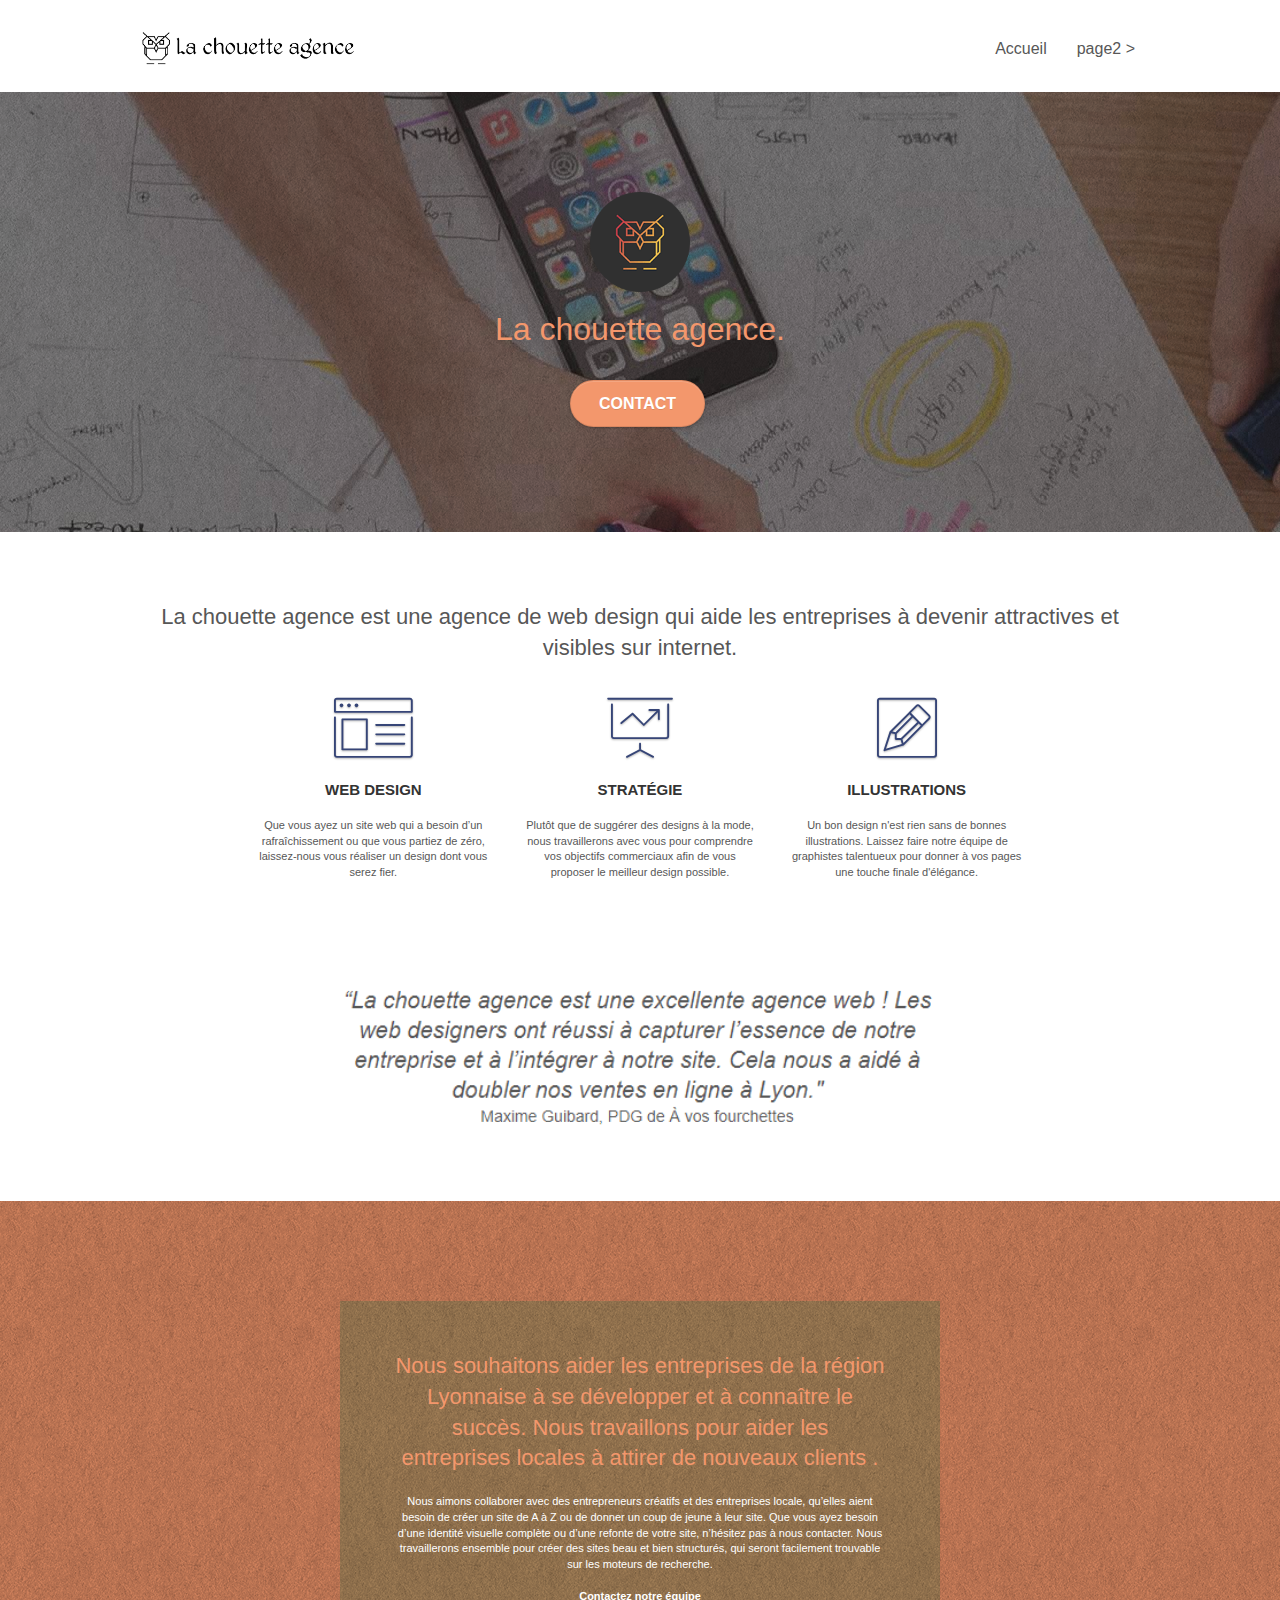
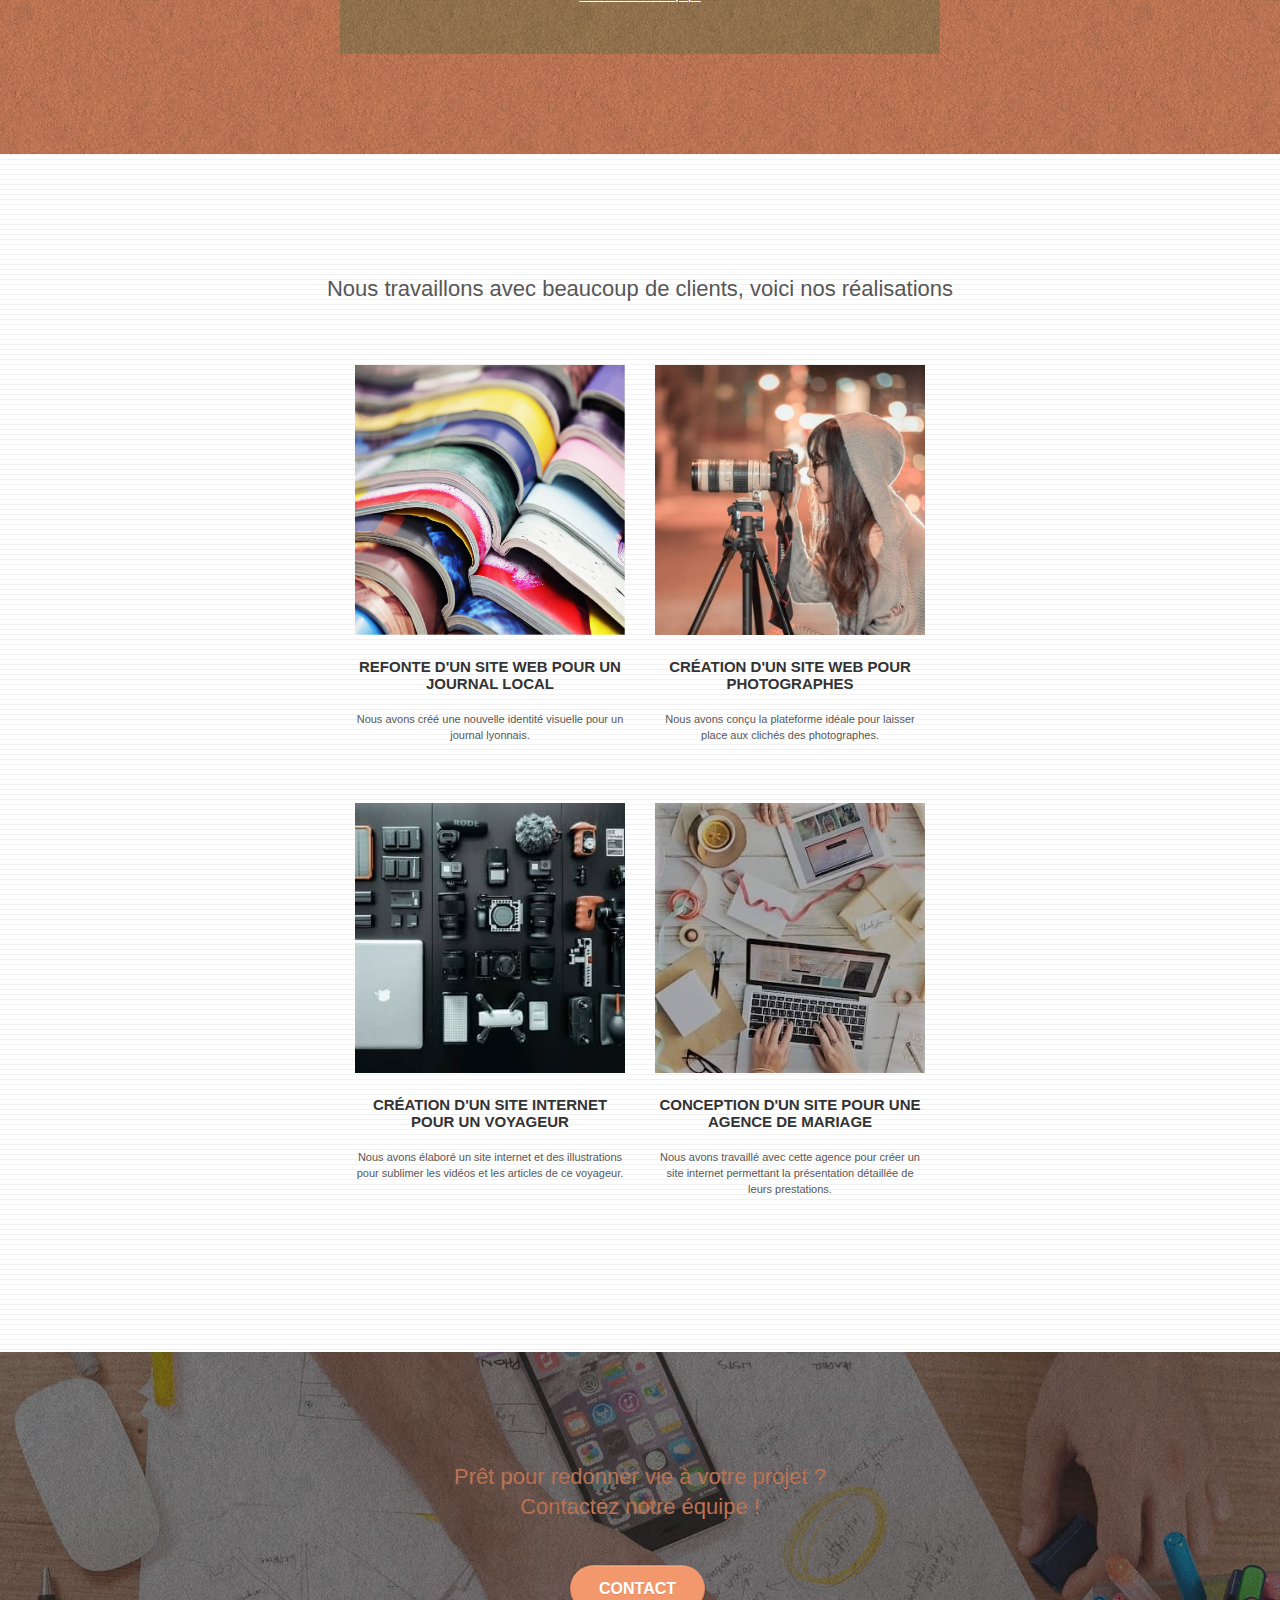
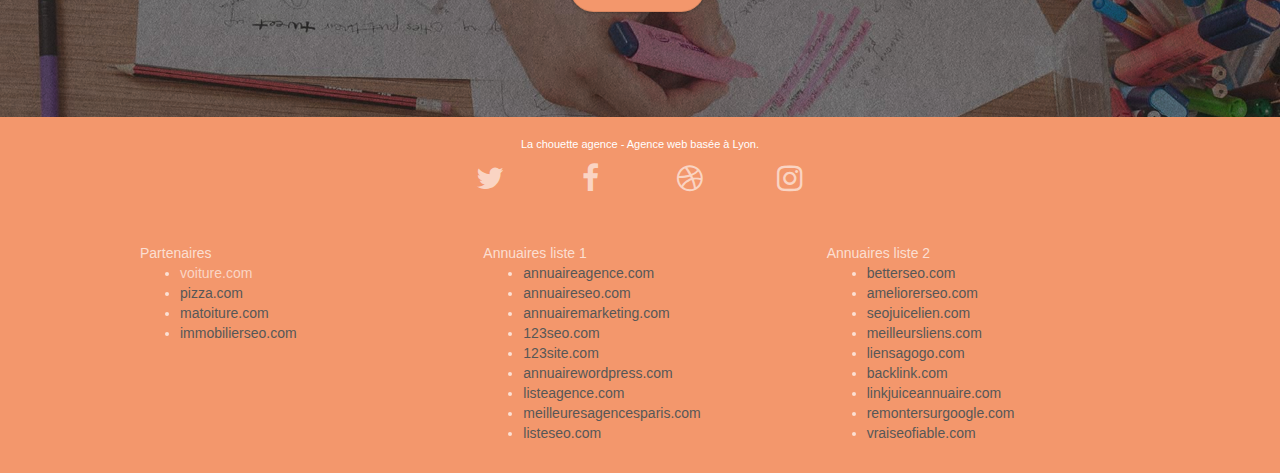
==== index.html @ a4d29770 "Commit 20211113 00h00 modif en cours" ====
<!doctype html>
<html lang="fr">

<head>
    <meta charset="utf-8">
	<title>La chouette agence Lyon</title> <!-- demander à KM si ok -->

    <meta name="description" content="La chouette agence Web design Lyon. Entreprise web design Lyon. Consultant en référencement naturel (SEO). Prestations de conseils et réalisation d’audits, stratégies, plans d’action sur mesure.">
    
	<meta name="viewport" content="width=device-width, initial-scale=1.0, viewport-fit=cover">
	<!-- ou demander à KM quelle est la bonne version -->
	<meta name="viewport" content="width=device-width, initial-scale=1.0"/>

	<meta name="robots" content="index,follow"> <!-- demander à KM si ok -->

    <link rel=”canonical” href=”https://devdx.github.io/RobinDessouroux_4_11112021/index.html” /> <!-- demander à KM si utile -->

    <link rel="shortcut icon" type="image/png" href="favicon.jpg">
    
	<link rel="stylesheet" type="text/css" href="./css/bootstrap.css">
	<link rel="stylesheet" type="text/css" href="style.css">
	<link rel="stylesheet" type="text/css" href="./css/font-awesome.css">
	<link rel="stylesheet" type="text/css" href="./css/et-line.css">
	
    <!-- demander à KM si ok async ou defer -->
	<script async src="./js/jquery-2.1.0.js"></script>  
	<script async src="./js/bootstrap.js"></script>
	<script async src="./js/blocs.js"></script>
	<script async src="./js/jquery.touchSwipe.js"></script>
	<script async src="./js/gmaps.js"></script>

    
<!-- Analytics -->
 
<!-- Analytics END -->
    
</head>

<body>
    <!-- Principal conteneur -->
    <div class="page-container">
        
        <!-- bloc-0 --><!-- en fait, c'est le header -->
        <!--div class="bloc bgc-white l-bloc " id="bloc-0"-->
        <header class="bloc bgc-white l-bloc " id="bloc-0">
            <div class="container bloc-sm">

                <nav class="navbar row">
                    <div class="navbar-header">
                        <!-- BLACK HAT ?div class="keywords" style="color:#cccccc;font-size:1px;">Agence web à paris, stratégie web, web design, illustrations, design de site web, site web, web, internet, site internet, site</div-->
                        <a class="navbar-brand" href="index.html"><img src="img/la-chouette-agence.png" alt="Lyon web design logo agence web meilleure agence" height="40" /></a>
                        <!-- BLACK HAT ?div class="keywords" style="color:#cccccc;font-size:1px;">Agence web à paris, stratégie web, web design, illustrations, design de site web, site web, web, internet, site internet, site</div-->
                        <button id="nav-toggle" type="button" class="ui-navbar-toggle navbar-toggle" data-toggle="collapse" data-target=".navbar-1">  
                            <span class="sr-only">Toggle navigation</span><span class="icon-bar"></span><span class="icon-bar"></span><span class="icon-bar"></span>
                        </button>
                    </div>
                    <div class="collapse navbar-collapse navbar-1 special-dropdown-nav">
                        <ul class="site-navigation nav navbar-nav">
                            <li>
                                <a href="index.html">Accueil</a> <!-- utile ? demander à KM -->
                            </li>
                            <li> <!-- utile ? demander à KM -->
                            </li>
                            <li>
                                <a href="page2.html">page2 &gt;</a>
                            </li>
                        </ul>
                    </div>
                </nav>
            </div>
        <!--/div-->
        </header>    
        <!-- bloc-0 END -->
            
        <main>

            <!-- bloc-1-presentation --><!-- section pour le SEO -->
            <!--div class="bloc bgc-dark-slate-blue bg-banniere d-bloc bg-t-edge bloc-bg-texture texture-paper b-parallax" id="bloc-1-hero"-->
            <section class="bloc bgc-dark-slate-blue bg-banniere d-bloc bg-t-edge bloc-bg-texture texture-paper b-parallax" id="bloc-1-hero">
                <div class="container bloc-lg">
                    <div class="row tight-width-whitespace">
                        <div class="col-sm-12">
                            <img src="img/logo.png" class="center-block image-resize-mode" width="100" alt="La chouette agence, agence web Lyon, création logo Lyon" />
                            <h1 class="text-center hero-bloc-text tc-white ">
                                La chouette agence.
                            </h1>
                            <div class="text-center">
                                <a href="page2.html" class="btn btn-lg btn-clean btn-rd cta-hero btn-atomic-tangerine" id="cta-hero">Contact</a>
                            </div>
                        </div>
                    </div>
                </div>
            <!--/div-->
            </section>
            <!-- bloc-1-presentation END -->

            <!-- bloc-2-services --><!-- section pour le SEO -->
            <!--div class="bloc bgc-white l-bloc" id="bloc-2-services"-->
            <section class="bloc bgc-white l-bloc" id="bloc-2-services">
                <div class="container bloc-md">
                    <div class="row">
                        <div class="col-sm-12 text-center"> <!-- demander à KM si OK -->
                            <h2>    
                                <!--img alt="agence web, agence web paris, web design paris, stratégie web" src="img/title.png" /-->
                                La chouette agence est une agence de web design qui aide les entreprises à devenir attractives et visibles sur internet.
                            </h2>			
                        </div>
                    </div>
                    <div class="row voffset-lg med-width-whitespace">
                        <div class="col-sm-4">
                            <div class="text-center">
                                <span class="et-icon-browser sm-shadow icon-dark-slate-blue icons icon-lg"></span>
                            </div>
                            <h3 class="mg-md text-center">
                                Web design
                            </h3>
                            <p class="text-center ">
                                Que vous ayez un site web qui a besoin d&rsquo;un rafraîchissement ou que vous partiez de zéro, laissez-nous vous réaliser un design dont vous serez fier.
                            </p>
                        </div>
                        <div class="col-sm-4">
                            <div class="text-center">
                                <span class="et-icon-presentation sm-shadow icon-dark-slate-blue icons icon-lg"></span>
                            </div>
                            <h3 class="mg-md text-center">
                                Stratégie
                            </h3>
                            <p class="text-center ">
                                Plutôt que de suggérer des designs à la mode, nous travaillerons avec vous pour comprendre vos objectifs commerciaux afin de vous proposer le meilleur design possible.<br>
                            </p>
                        </div>
                        <div class="col-sm-4">
                            <div class="text-center">
                                <span class="et-icon-edit sm-shadow icon-dark-slate-blue icons icon-lg"></span>
                            </div>
                            <h3 class="mg-md text-center">
                                Illustrations
                            </h3>
                            <p class="text-center ">
                                Un bon design n'est rien sans de bonnes illustrations. Laissez faire notre équipe de graphistes talentueux pour donner à vos pages une touche finale d'élégance.
                            </p>
                        </div>
                    </div>
                    <!-- modif article de mander à KM si OK -->
                    <!--div class="row voffset-lg voffset"-->
                    <article class="row voffset-lg voffset">
                        <div class="col-xs-12 col-md-8 col-md-offset-2 text-center">                
                                <!--img   alt="agence web, agence web paris, web design paris, stratégie web" src="img/citation.png" /-->
                            <!--blockquote>
                                <p class="citation">"La chouette agence est une excellente agence web ! Les web designers ont réussi à capturer l'essence de notre entreprise et à l'intégrer à notre site. Cela nous a aidé à doubler nos ventes en ligne à Lyon."
                                </p>
                                <p class="auteur">Maxime Guibard, PDG de À nos fourchettes</p>
                            </blockquote--> 
                            
                            <figure>
                                <img src="img/citation.png"
                                alt="citation de Maxime Guibard, PDG de À nos fourchettes" >
                                <!--figcaption>Maxime Guibard, PDG de À nos fourchettes</figcaption-->
                            </figure>
            
                            
                        </div>            
                    <!--/div-->
                    </article>    

                </div>
            <!--/div-->
            </section>
            <!-- bloc-2-services END -->

            <!-- bloc-3-what-i-do --><!--section-->
            <!--div class="bloc tc-white bgc-atomic-tangerine bg-presentation d-bloc bloc-bg-texture texture-paper b-parallax" id="bloc-3-what-i-do"-->
            <section class="bloc tc-white bgc-atomic-tangerine bg-presentation d-bloc bloc-bg-texture texture-paper b-parallax" id="bloc-3-what-i-do">
                <div class="container bloc-lg">
                    <div class="row tight-width-whitespace black-background">
                        <div class="col-sm-12">
                            <h2 class="mg-md text-center tc-white">
                                Nous souhaitons aider les entreprises de la région Lyonnaise à se développer et à connaître le succès. Nous travaillons pour aider les entreprises locales à attirer de nouveaux clients .<br>
                            </h2>
                            <p class="text-center white">
                                Nous aimons collaborer avec des entrepreneurs créatifs et des entreprises locale, qu’elles aient besoin de créer un site de A à Z ou de donner un coup de jeune à leur site. Que vous ayez besoin d’une identité visuelle complète ou d’une refonte de votre site, n’hésitez pas à nous contacter. Nous travaillerons ensemble pour créer des sites beau et bien structurés, qui seront facilement trouvable sur les moteurs de recherche. <br><br><a class="ltc-white bold-link" href="page2.html">Contactez notre équipe</a><br>
                            </p>
                        </div>
                    </div>
                </div>
            <!--/div-->
            </section>
            <!-- bloc-3-what-i-do END -->

            <!-- bloc-4-portfolio --><!--section-->
            <!--div class="bloc bgc-white bg-lines-h2-bg bg-repeat l-bloc" id="bloc-4-portfolio"-->
            <section class="bloc bgc-white bg-lines-h2-bg bg-repeat l-bloc" id="bloc-4-portfolio">
                <div class="container bloc-lg">
                    <div class="row">
                        <div class="col-sm-12 text-center"> <!-- demander à KM si OK -->
                            <!--img alt="agence web, agence web paris, web design paris, stratégie web" src="img/title2.png" /-->
                            <h2 id="realisations">
                                Nous travaillons avec beaucoup de clients, voici nos réalisations
                            </h2>	
                        </div>
                    </div>
                    <div class="row tight-width-whitespace portfolio-row">
                        <div class="col-sm-6">
                            <a href="#" data-lightbox="img/1.jpg" data-gallery-id="gallery-1" data-caption="Refonte d'un site web pour un journal local" data-frame="snapshot-lb"><img src="img/1.jpg" alt="Lyon web design logo agence web meilleure agence et refonte site web journal" class="img-responsive portfolio-thumb" /></a>
                            <h3 class="mg-md text-center">
                                Refonte d'un site web pour un journal local
                            </h3>
                            <p class="text-center">
                                Nous avons créé une nouvelle identité visuelle pour un journal lyonnais.
                            </p>
                        </div>
                        <div class="col-sm-6">
                            <a href="#" data-lightbox="img/2.jpg" data-gallery-id="gallery-1" data-caption="Création d'un site web pour photographes" data-frame="snapshot-lb"><img src="img/2.jpg" class="img-responsive portfolio-thumb" alt="Lyon web design logo agence web meilleure agence, Création d'un site web pour photographes" /></a>
                            <h3 class="mg-md text-center">
                                Création d'un site web pour photographes
                            </h3>
                            <p class="text-center">
                                Nous avons conçu la plateforme idéale pour laisser place aux clichés des photographes.
                            </p>
                        </div>
                    </div>
                    <div class="row tight-width-whitespace portfolio-row">
                        <div class="col-sm-6">
                            <a href="#" data-lightbox="img/3.jpg" data-gallery-id="gallery-1" data-caption="Création d'un site internet pour un voyageur" data-frame="snapshot-lb"><img src="img/3.jpg" class="img-responsive portfolio-thumb" alt="Lyon web design logo agence web meilleure agence, Création d'un site web pour voyageur"/></a>
                            <h3 class="mg-md text-center">
                                Création d'un site internet pour un voyageur
                            </h3>
                            <p class="text-center">
                                Nous avons élaboré un site internet et des illustrations pour sublimer les vidéos et les articles de ce voyageur.
                            </p>
                        </div>
                        <div class="col-sm-6">
                            <a href="#" data-lightbox="img/4.jpg" data-gallery-id="gallery-1" data-caption="Conception d'un site pour une agence de mariage" data-frame="snapshot-lb"><img src="img/4.jpg" class="img-responsive portfolio-thumb" alt="Lyon web design logo agence web meilleure agence, Création d'un site web pour agence de mariage" /></a>
                            <h3 class="mg-md text-center">
                                Conception d'un site pour une agence de mariage
                            </h3>
                            <p class="text-center">
                                Nous avons travaillé avec cette agence pour créer un site internet permettant la présentation détaillée de leurs prestations.
                            </p>
                        </div>
                    </div>
                </div>
            <!--/div-->
            </section>
            <!-- bloc-4-portfolio END -->

            <!-- bloc-5-cta -->
            <!--div class="bloc bgc-dark-slate-blue bg-banniere d-bloc bloc-bg-texture texture-paper" id="bloc-5-cta"-->
            <section class="bloc bgc-dark-slate-blue bg-banniere d-bloc bloc-bg-texture texture-paper" id="bloc-5-cta">
                <div class="container bloc-lg">
                    <div class="row">
                        <h2 class="mg-md text-center tc-white">
                            Prêt pour redonner vie à votre projet ?<br>Contactez notre équipe !
                        </h2>
                        <div class="col-sm-12 text-center">
                            <a href="page2.html" class="btn btn-atomic-tangerine btn-clean btn-rd btn-lg cta-hero">Contact</a>
                        </div>
                    </div>
                </div>
            <!--/div-->
            </section>
            <!-- bloc-5-cta END -->

        </main>    
            
        <!-- Footer - bloc-8 -->
        <!--div class="bloc bgc-atomic-tangerine d-bloc" id="bloc-8"-->
        <footer class="bloc bgc-atomic-tangerine d-bloc" id="bloc-8">
            <div class="container bloc-sm">
                <div class="row">
                    <div class="col-sm-12">
                        <p class="text-center white">
                            La chouette agence - Agence web basée à Lyon.<br>
                        </p>
                        <div class="row row-no-gutters social">
                            <div class="col-sm-3">
                                <div class="text-center">
                                    <!-- demander à KM si OK - source :
https://www.accede-web.com/notices/html-et-css/liens-et-boutons/completer-les-liens-et-les-boutons-non-explicites-avec-aria-label-ou-title/
je n'ai pas utilisé aria-labelledby="accéder à twitter par labelledby" car erreur pour WAVE
                                    -->
                                    <a class="social" href="https://twitter.com/home"  aria-label="accéder à twitter"><span class="fa fa-twitter icon-md"></span></a>
                                </div>
                            </div>
                            <div class="col-sm-3">
                                <div class="text-center">
                                    <a class="social" href="https://www.facebook.com/" aria-label="accéder à facebook"><span class="fa fa-facebook icon-md"></span></a>
                                </div>
                            </div>
                            <div class="col-sm-3">
                                <div class="text-center">
                                    <a class="social" href="https://dribbble.com/" aria-label="accéder à dribbble"><span class="fa fa-dribbble icon-md"></span></a>
                                </div>
                            </div>
                            <div class="col-sm-3">
                                <div class="text-center">
                                    <a class="social" href="https://www.instagram.com/" aria-label="accéder à instagram"><span class="fa fa-instagram icon-md"></span></a>
                                </div>
                            </div>
                            <!-- Black hat ?div class="keywords" style="color:#F3976C;">Agence web à paris, stratégie web, web design, illustrations, design de site web, site web, web, internet, site internet, site</div-->
                            <div class="keywords" style="color:#F3976C;"></div>
                        </div>
                        <div class="row">
                            <div class="col-sm-4">
                                Partenaires
                                    <ul>
                                        <li><a href="#" aria-label="accéder à voiture.com"><span class="linkcolor">voiture.com</span></a></li>
                                        <li><a href="#" aria-label="accéder à pizza.com">pizza.com</a></li>
                                        <li><a href="#" aria-label="accéder à matoiture.com">matoiture.com</a></li>
                                        <li><a href="#" aria-label="accéder à immobilierseo.com">immobilierseo.com</a></li>
                                    </ul>		
                            </div>
                            <div class="col-sm-4">
                                Annuaires liste 1
                                <ul>
                                    <li><a href="#" aria-label="accéder à annuaireagence.com">annuaireagence.com</a></li>
                                    <li><a href="#" aria-label="accéder à annuaireseo.com">annuaireseo.com</a></li>
                                    <li><a href="#" aria-label="accéder à annuairemarketing.com">annuairemarketing.com</a></li>
                                    <li><a href="#" aria-label="accéder à 123seo.com">123seo.com</a></li>
                                    <li><a href="#" aria-label="accéder à 123site.com">123site.com</a></li>
                                    <li><a href="#" aria-label="accéder à annuairewordpress.com">annuairewordpress.com</a></li>
                                    <li><a href="#" aria-label="accéder à listeagence.com">listeagence.com</a></li>
                                    <li><a href="#" aria-label="accéder à meilleuresagencesparis.com">meilleuresagencesparis.com</a></li>
                                    <li><a href="#" aria-label="accéder à listeseo.com">listeseo.com</a></li>
                                </ul>
                            </div>
                            <div class="col-sm-4">
                                Annuaires liste 2
                                <ul>
                                    <li><a href="#" aria-label="accéder à betterseo.com">betterseo.com</a></li>
                                    <li><a href="#" aria-label="accéder à ameliorerseo.com">ameliorerseo.com</a></li>
                                    <li><a href="#" aria-label="accéder à seojuicelien.com">seojuicelien.com</a></li>
                                    <li><a href="#" aria-label="accéder à meilleursliens.com">meilleursliens.com</a></li>
                                    <li><a href="#" aria-label="accéder à liensagogo.com">liensagogo.com</a></li>
                                    <li><a href="#" aria-label="accéder à backlink.com">backlink.com</a></li>
                                    <li><a href="#" aria-label="accéder à linkjuiceannuaire.com">linkjuiceannuaire.com</a></li>
                                    <li><a href="#" aria-label="accéder à remontersurgoogle.com">remontersurgoogle.com</a></li>
                                    <li><a href="#" aria-label="accéder à vraiseofiable.com">vraiseofiable.com</a></li>
                                </ul>
                            </div>
                        </div>
                    </div>
                </div>
            </div>
        <!--/div-->
        </footer>
        <!-- Footer - bloc-8 END -->

    </div>
    <!-- Principal conteneur END -->
    

</body>
</html>
---- style.css ----
body {
    margin: 0;
    padding: 0;
    background: #FFF;
    overflow-x: hidden;
    -webkit-font-smoothing: antialiased;
    -moz-osx-font-smoothing: grayscale;
}

.citation {
    display:flex;
    /*border: solid green;*/
    justify-content: center;
    margin:0 auto; 
    font-style:italic;
    font-size:18px;
}

.auteur {
    margin:0 auto; 
    font-size:12px;
}

figure {
    /*border: thin #c0c0c0 solid;*/
    display: flex;
    flex-flow: column;
    padding: 5px;
    min-width: 220px;
    margin: auto;
}
.keywords {
    /*border:solid purple;*/
    margin-bottom:30px;
    min-height:50px;
}

.linkcolor
{
    color:#FAD5C4!important;
}

a,
button {
    transition: all .3s ease-in-out;
    outline: none!important;
}

a:hover {
    text-decoration: none;
    cursor: pointer;
}

#page-loading-blocs-notifaction {
    position: fixed;
    top: 0;
    bottom: 0;
    width: 100%;
    z-index: 100000;
    background: #FFFFFF url("img/pageload-spinner.gif") no-repeat center center;
}

.bloc {
    width: 100%;
    clear: both;
    background: 50% 50% no-repeat;
    padding: 0 50px;
    -webkit-background-size: cover;
    -moz-background-size: cover;
    -o-background-size: cover;
    background-size: cover;
    position: relative;
}

.bloc .container {
    padding-left: 0;
    padding-right: 0;
}

.bloc-lg {
    padding: 100px 50px;
}

.bloc-md {
    padding: 50px;
}

.bloc-sm {
    padding: 20px 50px;
}

.bg-center,
.bg-l-edge,
.bg-r-edge,
.bg-t-edge,
.bg-b-edge,
.bg-tl-edge,
.bg-bl-edge,
.bg-tr-edge,
.bg-br-edge,
.bg-repeat {
    -webkit-background-size: auto!important;
    -moz-background-size: auto!important;
    -o-background-size: auto!important;
    background-size: auto!important;
}

.bg-repeat {
    background: repeat;
}

.bg-t-edge {
    background: top no-repeat;
}

.bloc-bg-texture::before {
    content: "";
    background-size: 2px 2px;
    position: absolute;
    top: 0;
    bottom: 0;
    left: 0;
    right: 0;
}

.texture-paper::before {
    background: url("img/texture-paper.png");
    background-size: 280px 280px;
}

.b-parallax {
    background-attachment: fixed;
}

.d-bloc {
    color: rgba(255, 255, 255, .7);
}

.d-bloc button:hover {
    color: rgba(255, 255, 255, .9);
}

.d-bloc .icon-round,
.d-bloc .icon-square,
.d-bloc .icon-rounded,
.d-bloc .icon-semi-rounded-a,
.d-bloc .icon-semi-rounded-b {
    border-color: rgba(255, 255, 255, .9);
}

.d-bloc .divider-h span {
    border-color: rgba(255, 255, 255, .2);
}

.d-bloc .a-btn,
.d-bloc .navbar a,
.d-bloc .navbar-brand,
.d-bloc a .icon-sm,
.d-bloc a .icon-md,
.d-bloc a .icon-lg,
.d-bloc a .icon-xl,
.d-bloc h1 a,
.d-bloc h2 a,
.d-bloc h3 a,
.d-bloc h4 a,
.d-bloc h5 a,
.d-bloc h6 a,
.d-bloc p a {
    color: rgba(255, 255, 255, .6);
}

.d-bloc .a-btn:hover,
.d-bloc .navbar a:hover,
.d-bloc .navbar-brand:hover,
.d-bloc a:hover .icon-sm,
.d-bloc a:hover .icon-md,
.d-bloc a:hover .icon-lg,
.d-bloc a:hover .icon-xl,
.d-bloc h1 a:hover,
.d-bloc h2 a:hover,
.d-bloc h3 a:hover,
.d-bloc h4 a:hover,
.d-bloc h5 a:hover,
.d-bloc h6 a:hover,
.d-bloc p a:hover {
    color: rgba(255, 255, 255, 1);
}

.d-bloc .navbar-toggle .icon-bar {
    background: rgba(255, 255, 255, 1);
}

.d-bloc .btn-wire,
.d-bloc .btn-wire:hover {
    color: rgba(255, 255, 255, 1);
    border-color: rgba(255, 255, 255, 1);
}

.d-bloc .panel {
    color: rgba(0, 0, 0, .5);
}

.d-bloc .panel button:hover {
    color: rgba(0, 0, 0, .7);
}

.d-bloc .panel icon {
    border-color: rgba(0, 0, 0, .7);
}

.d-bloc .panel .divider-h span {
    border-color: rgba(0, 0, 0, .1);
}

.d-bloc .panel .a-btn {
    color: rgba(0, 0, 0, .6);
}

.d-bloc .panel .a-btn:hover {
    color: rgba(0, 0, 0, 1);
}

.d-bloc .panel .btn-wire,
.d-bloc .panel .btn-wire:hover {
    color: rgba(0, 0, 0, .7);
    border-color: rgba(0, 0, 0, .3);
}

.d-bloc .panel,
.l-bloc {
    color: rgba(0, 0, 0, .5);
}

.d-bloc .panel button:hover,
.l-bloc button:hover {
    color: rgba(0, 0, 0, .7);
}

.l-bloc .icon-round,
.l-bloc .icon-square,
.l-bloc .icon-rounded,
.l-bloc .icon-semi-rounded-a,
.l-bloc .icon-semi-rounded-b {
    border-color: rgba(0, 0, 0, .7);
}

.d-bloc .panel .divider-h span,
.l-bloc .divider-h span {
    border-color: rgba(0, 0, 0, .1);
}

.d-bloc .panel .a-btn,
.l-bloc .a-btn,
.l-bloc .navbar a,
.l-bloc .navbar-brand,
.l-bloc a .icon-sm,
.l-bloc a .icon-md,
.l-bloc a .icon-lg,
.l-bloc a .icon-xl,
.l-bloc h1 a,
.l-bloc h2 a,
.l-bloc h3 a,
.l-bloc h4 a,
.l-bloc h5 a,
.l-bloc h6 a,
.l-bloc p a {
    color: rgba(0, 0, 0, .6);
}

.d-bloc .panel .a-btn:hover,
.l-bloc .a-btn:hover,
.l-bloc .navbar a:hover,
.l-bloc .navbar-brand:hover,
.l-bloc a:hover .icon-sm,
.l-bloc a:hover .icon-md,
.l-bloc a:hover .icon-lg,
.l-bloc a:hover .icon-xl,
.l-bloc h1 a:hover,
.l-bloc h2 a:hover,
.l-bloc h3 a:hover,
.l-bloc h4 a:hover,
.l-bloc h5 a:hover,
.l-bloc h6 a:hover,
.l-bloc p a:hover {
    color: rgba(0, 0, 0, 1);
}

.l-bloc .navbar-toggle .icon-bar {
    color: rgba(0, 0, 0, .6);
}

.d-bloc .panel .btn-wire,
.d-bloc .panel .btn-wire:hover,
.l-bloc .btn-wire,
.l-bloc .btn-wire:hover {
    color: rgba(0, 0, 0, .7);
    border-color: rgba(0, 0, 0, .3);
}

.voffset {
    margin-top: 30px;
}

.voffset-lg {
    margin-top: 80px;
}

.row-no-gutters {
    margin-right: 0;
    margin-left: 0;
}

.row.row-no-gutters > [class^="col-"],
.row.row-no-gutters > [class*=" col-"] {
    padding-right: 0;
    padding-left: 0;
}

#bloc-1-hero h1 {
    font-size: 32px;
}

.navbar {
    margin-bottom: 0;
    z-index: 1;
}

.navbar-brand {
    height: auto;
    padding: 3px 15px;
    font-size: 25px;
    font-weight: normal;
    font-weight: 600;
    line-height: 44px;
}

.navbar-brand img {
    max-height: 200px;
    margin: 0 5px 0 0;
    display: inline;
}

.navbar-brand img[src$=svg] {
    min-width: 100px;
}

.nav-center .navbar-brand img {
    margin: 0;
}

.navbar .nav {
    padding-top: 2px;
    margin-right: -16px;
    float: right;
    z-index: 1;
}

.nav > li {
    float: left;
    margin-top: 4px;
    font-size: 16px;
}

.navbar-nav .open .dropdown-menu > li > a {
    text-align: inherit;
}

.nav > li a:hover,
.nav > li a:focus {
    background: transparent;
}

.navbar-toggle {
    margin: 10px 10px 0 0;
    border: 0px;
}

.navbar-toggle:hover {
    background: transparent!important;
}

.navbar-toggle .icon-bar {
    background-color: rgba(0, 0, 0, .5);
    width: 26px;
}

.nav-invert .navbar .nav {
    float: left;
}

.nav-invert .navbar-header,
.nav-invert .navbar-brand {
    float: right;
    position: relative;
    z-index: 2;
}

@media (min-width: 768px) {
    .site-navigation {
        position: absolute;
        top: 50%;
        right: 20px;
        transform: translate(0, -50%);
        -webkit-transform: translateY(-50%);
    }
    .nav > li .dropdown-menu a,
    .nav > li .dropdown-menu a:hover {
        color: #484848;
    }
    .nav-invert .site-navigation {
        left: 0;
        right: 0;
    }
    .nav-center {
        text-align: center;
    }
    .nav-center .navbar-header {
        width: 100%;
    }
    .nav-center .navbar-header,
    .nav-center .navbar-brand,
    .nav-center .nav > li {
        float: none;
        display: inline-block;
    }
    .nav-center .site-navigation {
        position: relative;
        width: 100%;
        right: 0;
        margin-right: 0px;
        margin-top: 20px;
    }
    .nav-center.mini-nav .navbar-toggle {
        float: none;
        margin: 10px auto 0;
    }
}

.nav > li > .dropdown a {
    background: none!important;
    display: block;
    padding: 14px 15px;
}

nav .caret {
    margin: 0 5px;
}

.dropdown-menu .dropdown-menu {
    top: -8px;
    left: 100%;
}

.dropdown-menu .dropmenu-flow-right {
    top: 100%;
    left: 0;
    margin-left: -1px;
    border-top-left-radius: 0;
    border-top-right-radius: 0;
}

.dropdown-menu .dropdown span {
    border: 4px solid black;
    border-top-color: transparent;
    border-right-color: transparent;
    border-bottom-color: transparent;
    margin: 6px -5px 0 0!important;
    float: right;
}

.mg-md {
    margin-top: 10px;
    margin-bottom: 20px;
}

.mg-lg {
    margin-top: 10px;
    margin-bottom: 40px;
}

.btn {
    margin: 0 5px 5px 0;
}

.btn.pull-right {
    margin: 0 0 5px 5px;
}

.btn-d,
.btn-d:hover,
.btn-d:focus {
    color: #FFF;
    background: rgba(0, 0, 0, .3);
}

button {
    outline: none!important;
}

.btn-rd {
    border-radius: 40px;
}

.btn-clean {
    border: 1px solid rgba(0, 0, 0, .08);
    border-bottom-color: rgba(0, 0, 0, .1);
    text-shadow: 0 1px 0 rgba(0, 0, 1, .1);
    box-shadow: 0 1px 3px rgba(0, 0, 1, .25), inset 0 1px 0 0 rgba(255, 255, 255, .15);
}

.icon-md {
    font-size: 30px!important;
}

.icon-lg {
    font-size: 60px!important;
}

.sm-shadow {
    text-shadow: 0 1px 2px rgba(0, 0, 0, .3);
}

.panel-sq,
.panel-sq .panel-heading,
.panel-sq .panel-footer {
    border-radius: 0;
}

.panel-rd {
    border-radius: 30px;
}

.panel-rd .panel-heading {
    border-radius: 29px 29px 0 0;
}

.panel-rd .panel-footer {
    border-radius: 0 0 29px 29px;
}

.form-control {
    border-color: rgba(0, 0, 0, .1);
    box-shadow: none;
}

.scrollToTop {
    width: 40px;
    height: 40px;
    position: fixed;
    bottom: 20px;
    right: 20px;
    opacity: 0;
    z-index: 500;
    transition: all .3s ease-in-out;
}

.scrollToTop span {
    margin-top: 6px;
}

.showScrollTop {
    font-size: 14px;
    opacity: 1;
}

a[data-lightbox] {
    position: relative;
    display: block;
    text-align: center;
}

a[data-lightbox]:hover::before {
    content: "+";
    font-family: "HelveticaNeue-Light", "Helvetica Neue Light", "Helvetica Neue", Helvetica, Arial;
    font-size: 32px;
    width: 50px;
    height: 50px;
    margin-left: -25px;
    border-radius: 50%;
    background: rgba(0, 0, 0, .6);
    color: #FFF;
    font-weight: 100;
    z-index: 1;
    position: absolute;
    top: 50%;
    transform: translateY(-50%);
    -webkit-transform: translateY(-50%);
}

a[data-lightbox]:hover img {
    opacity: 0.6;
    -webkit-animation-fill-mode: none;
    animation-fill-mode: none;
}

#lightbox-modal {
    display: flex;
    align-items: center;
}

#lightbox-modal .modal-dialog {
    width: 90%;
    max-width: 900px;
    margin: 0 auto 0;
}

#lightbox-modal .modal-dialog img {
    max-height: 90vh;
    margin: 0 auto;
}

.lightbox-caption {
    padding: 20px;
    color: #FFF;
    background: rgba(0, 0, 0, .5);
    position: absolute;
    left: 15px;
    right: 15px;
    bottom: 5px;
}

.close-lightbox {
    color: #FFF;
    font-size: 30px;
    position: absolute;
    top: 20px;
    right: 20px;
    z-index: 20;
    background: rgba(0, 0, 0, .5);
    border: none;
    line-height: 30px;
    padding: 0 9px 5px;
    opacity: 0.3;
}

.close-lightbox:hover,
.next-lightbox:hover,
.prev-lightbox:hover {
    opacity: 1.0;
    color: #FFF;
}

.next-lightbox,
.prev-lightbox {
    font-size: 20px;
    color: rgba(255, 255, 255, .9);
    background: rgba(0, 0, 0, .5);
    transition: all .2s ease-in-out;
    position: absolute;
    top: 45%;
    z-index: 1;
    opacity: 0.4;
}

.next-lightbox {
    padding: 6px 8px 1px 13px;
    right: 25px;
}

.prev-lightbox {
    padding: 6px 13px 1px 10px;
    left: 25px;
}

.snapshot-lb .modal-body {
    padding-bottom: 45px;
}

.snapshot-lb .lightbox-caption {
    padding: 0;
    color: rgba(0, 0, 0, .5);
    background: none;
}

h1,
h2,
h3,
h4,
h5,
h6,
p,
label,
.btn,
a {
    font-family: "helvetica";
    font-weight: 400;
    color: #575757!important;
}

.container {
    max-width: 1000px;
}

.hero-bloc-text {
    font-size: 38px;
}

.hero-bloc-text-sub {
    font-size: 36px;
}

.statement-bloc-text {
    line-height: 26px;
    font-style: italic;
    font-size: 20px;
    text-align: center;
    font-weight: lighter;
    max-width: 520px;
    margin: auto auto auto auto;
}

p {
    font-size: 11px;
}

.tight-width-whitespace {
    max-width: 600px;
    margin: auto auto auto auto;
}

.h1 {
    font-size: 20px;
    font-family: "Open Sans";
}

.cta-hero {
    margin-top: 22px;
    color: #FFFFFF!important;
    text-transform: uppercase;
    padding: 12px 28px 12px 28px;
    font-size: 16px;
    font-weight: 700;
}

.social {
    max-width: 400px;
    margin: auto auto auto auto;
}

h2 {
    font-size: 22px;
    line-height: 1.4em;
}

h3 {
    font-size: 15px;
    text-transform: uppercase;
    font-weight: 700;
    color: #333333!important;
}

.med-width-whitespace {
    max-width: 800px;
    margin: auto auto auto auto;
    box-shadow: 0px 0px 0px #000000;
}

h1 {
    color: #333333!important;
}

h4 {
    color: #333333!important;
}

.icons {
    margin-bottom: 14px;
    margin-top: 24px;
}

.white {
    color: #FFFFFF!important;
}

.portfolio-thumb {
    margin-bottom: 24px;
}

.portfolio-row {
    margin-bottom: 44px;
    margin-top: 50px;
}

.avatar {
    box-shadow: 0px 4px 9px rgba(0, 0, 0, 0.3);
}

.black-background {
    background-color: rgba(165, 147, 99, 0.7);
    padding: 40px 40px 40px 40px;
}

.bold-link {
    font-weight: 900;
    text-decoration: underline!important;
}

.bgc-white {
    background-color: #FFFFFF;
}

.bgc-dark-slate-blue {
    background-color: #364577;
}

.bgc-atomic-tangerine {
    background-color: #F3976C;
}

.tc-white {
    color: #F3976C!important;
}

.btn-atomic-tangerine {
    background: #F3976C;
    color: #FFFFFF!important;
}

.btn-atomic-tangerine:hover {
    background: #c27956!important;
    color: #FFFFFF!important;
}

.ltc-white {
    color: #FFFFFF!important;
}

.ltc-white:hover {
    color: #cccccc!important;
}

.ltc-atomic-tangerine {
    color: #F3976C!important;
}

.ltc-atomic-tangerine:hover {
    color: #c27956!important;
}

.icon-dark-slate-blue {
    color: #364577!important;
    border-color: #364577!important;
}

.bg-dots-bg {
    background-image: url("img/dots-bg.png");
}

.bg-lines-h2-bg {
    background-image: url("img/lines-h2-bg.png");
}

.bg-banniere {
    background-image: url("img/la-chouette-agence-banniere.jpg");
}

.bg-presentation {
    /*background-image: url("img/image-de-presentation.bmp");*/
    background-image: url("img/image-de-presentation.jpg");
}

@media (max-width: 1024px) {
    .bloc {
        padding-left: 20px;
        padding-right: 20px;
    }
    .bloc.full-width-bloc,
    .bloc-tile-2.full-width-bloc .container,
    .bloc-tile-3.full-width-bloc .container,
    .bloc-tile-4.full-width-bloc .container {
        padding-left: 0;
        padding-right: 0;
    }
}

@media (max-width: 992px) and (min-width: 768px) {
    .navbar .nav {
        max-width: 80%
    }
    .nav-center.navbar .nav {
        max-width: 100%
    }
}

@media only screen and (min-device-width: 768px) and (max-device-width: 1024px) and (orientation: landscape) {
    .b-parallax {
        background-attachment: scroll;
    }
}

@media only screen and (min-device-width: 1024px) and (max-device-width: 1366px) and (-webkit-min-device-pixel-ratio: 1.5) {
    .b-parallax {
        background-attachment: scroll;
    }
}

@media (max-width: 991px) {
    .container {
        width: 100%;
    }
    .b-parallax {
        background-attachment: scroll;
    }
    .page-container,
    #hero-bloc {
        overflow-x: hidden;
        position: relative;
    }
    .bloc {
        padding-left: constant(safe-area-inset-left);
        padding-right: constant(safe-area-inset-right);
    }
    .bloc-group,
    .bloc-group .bloc {
        display: block;
        width: 100%;
    }
    .bloc-fill-screen .fill-bloc-top-edge,
    .bloc-fill-screen .fill-bloc-bottom-edge {
        padding: 0 20px;
        padding-left: constant(safe-area-inset-left);
        padding-right: constant(safe-area-inset-right);
    }
}

@media (max-width: 767px) {
    .page-container {
        overflow-x: hidden;
        position: relative;
    }
    h1,
    h2,
    h3,
    h4,
    h5,
    h6,
    p,
    #disqus_thread {
        padding-left: 10px!important;
        padding-right: 10px!important;
    }
    .b-parallax {
        background-attachment: scroll;
    }
    .navbar .nav {
        padding-top: 0;
        border-top: 1px solid rgba(0, 0, 0, .2);
        float: none!important;
    }
    .navbar.row {
        margin-left: 0;
        margin-right: 0;
    }
    .site-navigation {
        position: inherit;
        transform: none;
        -webkit-transform: none;
        -ms-transform: none;
    }
    .nav > li {
        margin-top: 0;
        border-bottom: 1px solid rgba(0, 0, 0, .1);
        background: rgba(0, 0, 0, .05);
        text-align: left;
        padding-left: 15px;
        width: 100%;
    }
    .nav > li:hover {
        background: rgba(0, 0, 0, .08);
    }
    .dropdown .dropdown a .caret {
        float: none;
        margin: 5px 0 0 10px!important;
        border: 4px solid black;
        border-bottom-color: transparent;
        border-right-color: transparent;
        border-left-color: transparent;
    }
    #hero-bloc .navbar .nav {
        background: rgba(0, 0, 0, .8);
    }
    #hero-bloc .navbar .nav a {
        color: rgba(255, 255, 255, .6);
    }
    .hero {
        padding: 50px 0;
    }
    .hero-nav {
        left: -1px;
        right: -1px;
    }
    .navbar-collapse {
        padding: 0;
        overflow-x: hidden;
        -webkit-box-shadow: none;
        box-shadow: none;
    }
    .navbar-brand img {
        max-height: 40px;
        width: auto;
    }
    .nav-invert .navbar-header {
        float: none;
        width: 100%;
    }
    .nav-invert .navbar-toggle {
        float: left;
        margin-left: 10px;
    }
    .bloc {
        padding-left: 0;
        padding-right: 0;
    }
    .bloc-xxl,
    .bloc-xl,
    .bloc-lg {
        padding: 40px 0;
    }
    .bloc-sm,
    .bloc-md {
        padding-left: 0;
        padding-right: 0;
    }
    .bloc-tile-2 .container,
    .bloc-tile-3 .container,
    .bloc-tile-4 .container,
    .bloc-fill-screen .fill-bloc-top-edge,
    .bloc-fill-screen .fill-bloc-bottom-edge {
        padding-left: 0;
        padding-right: 0;
    }
    .a-block {
        padding: 0 10px;
    }
    .btn-dwn {
        display: none;
    }
    .voffset {
        margin-top: 5px;
    }
    .voffset-md {
        margin-top: 20px;
    }
    .voffset-lg {
        margin-top: 30px;
    }
    form {
        padding: 5px;
    }
    .close-lightbox {
        display: inline-block;
    }
    .blocsapp-device-iphone5 {
        background-size: 216px 425px;
        padding-top: 60px;
        width: 216px;
        height: 425px;
    }
    .blocsapp-device-iphone5 img {
        width: 180px;
        height: 320px;
    }
}

@media (max-width: 400px) {
    .bloc {
        padding-left: 0;
        padding-right: 0;
    }
}

@media (max-width: 767px) {
    .bloc-mob-center-text {
        text-align: center;
    }
}
---- css/et-line.css ----
@font-face {
    font-family: et-line;
    src: url(../fonts/et-line.eot);
    src: url(../fonts/et-line.eot?#iefix) format('embedded-opentype'), url(../fonts/et-line.woff) format('woff'), url(../fonts/et-line.ttf) format('truetype'), url(../fonts/et-line.svg#et-line) format('svg');
    font-weight: 400;
    font-style: normal
}

.et-icon-adjustments,
.et-icon-alarmclock,
.et-icon-anchor,
.et-icon-aperture,
.et-icon-attachment,
.et-icon-bargraph,
.et-icon-basket,
.et-icon-beaker,
.et-icon-bike,
.et-icon-book-open,
.et-icon-briefcase,
.et-icon-browser,
.et-icon-calendar,
.et-icon-camera,
.et-icon-caution,
.et-icon-chat,
.et-icon-circle-compass,
.et-icon-clipboard,
.et-icon-clock,
.et-icon-cloud,
.et-icon-compass,
.et-icon-desktop,
.et-icon-dial,
.et-icon-document,
.et-icon-documents,
.et-icon-download,
.et-icon-dribbble,
.et-icon-edit,
.et-icon-envelope,
.et-icon-expand,
.et-icon-facebook,
.et-icon-flag,
.et-icon-focus,
.et-icon-gears,
.et-icon-genius,
.et-icon-gift,
.et-icon-global,
.et-icon-globe,
.et-icon-googleplus,
.et-icon-grid,
.et-icon-happy,
.et-icon-hazardous,
.et-icon-heart,
.et-icon-hotairballoon,
.et-icon-hourglass,
.et-icon-key,
.et-icon-laptop,
.et-icon-layers,
.et-icon-lifesaver,
.et-icon-lightbulb,
.et-icon-linegraph,
.et-icon-linkedin,
.et-icon-lock,
.et-icon-magnifying-glass,
.et-icon-map,
.et-icon-map-pin,
.et-icon-megaphone,
.et-icon-mic,
.et-icon-mobile,
.et-icon-newspaper,
.et-icon-notebook,
.et-icon-paintbrush,
.et-icon-paperclip,
.et-icon-pencil,
.et-icon-phone,
.et-icon-picture,
.et-icon-pictures,
.et-icon-piechart,
.et-icon-presentation,
.et-icon-pricetags,
.et-icon-printer,
.et-icon-profile-female,
.et-icon-profile-male,
.et-icon-puzzle,
.et-icon-quote,
.et-icon-recycle,
.et-icon-refresh,
.et-icon-ribbon,
.et-icon-rss,
.et-icon-sad,
.et-icon-scissors,
.et-icon-scope,
.et-icon-search,
.et-icon-shield,
.et-icon-speedometer,
.et-icon-strategy,
.et-icon-streetsign,
.et-icon-tablet,
.et-icon-target,
.et-icon-telescope,
.et-icon-toolbox,
.et-icon-tools,
.et-icon-tools-2,
.et-icon-trophy,
.et-icon-tumblr,
.et-icon-twitter,
.et-icon-upload,
.et-icon-video,
.et-icon-wallet,
.et-icon-wine {
    font-family: et-line;
    speak: none;
    font-style: normal;
    font-weight: 400;
    font-variant: normal;
    text-transform: none;
    line-height: 1;
    -webkit-font-smoothing: antialiased;
    -moz-osx-font-smoothing: grayscale;
    display: inline-block
}

.et-icon-mobile:before {
    content: "\e000"
}

.et-icon-laptop:before {
    content: "\e001"
}

.et-icon-desktop:before {
    content: "\e002"
}

.et-icon-tablet:before {
    content: "\e003"
}

.et-icon-phone:before {
    content: "\e004"
}

.et-icon-document:before {
    content: "\e005"
}

.et-icon-documents:before {
    content: "\e006"
}

.et-icon-search:before {
    content: "\e007"
}

.et-icon-clipboard:before {
    content: "\e008"
}

.et-icon-newspaper:before {
    content: "\e009"
}

.et-icon-notebook:before {
    content: "\e00a"
}

.et-icon-book-open:before {
    content: "\e00b"
}

.et-icon-browser:before {
    content: "\e00c"
}

.et-icon-calendar:before {
    content: "\e00d"
}

.et-icon-presentation:before {
    content: "\e00e"
}

.et-icon-picture:before {
    content: "\e00f"
}

.et-icon-pictures:before {
    content: "\e010"
}

.et-icon-video:before {
    content: "\e011"
}

.et-icon-camera:before {
    content: "\e012"
}

.et-icon-printer:before {
    content: "\e013"
}

.et-icon-toolbox:before {
    content: "\e014"
}

.et-icon-briefcase:before {
    content: "\e015"
}

.et-icon-wallet:before {
    content: "\e016"
}

.et-icon-gift:before {
    content: "\e017"
}

.et-icon-bargraph:before {
    content: "\e018"
}

.et-icon-grid:before {
    content: "\e019"
}

.et-icon-expand:before {
    content: "\e01a"
}

.et-icon-focus:before {
    content: "\e01b"
}

.et-icon-edit:before {
    content: "\e01c"
}

.et-icon-adjustments:before {
    content: "\e01d"
}

.et-icon-ribbon:before {
    content: "\e01e"
}

.et-icon-hourglass:before {
    content: "\e01f"
}

.et-icon-lock:before {
    content: "\e020"
}

.et-icon-megaphone:before {
    content: "\e021"
}

.et-icon-shield:before {
    content: "\e022"
}

.et-icon-trophy:before {
    content: "\e023"
}

.et-icon-flag:before {
    content: "\e024"
}

.et-icon-map:before {
    content: "\e025"
}

.et-icon-puzzle:before {
    content: "\e026"
}

.et-icon-basket:before {
    content: "\e027"
}

.et-icon-envelope:before {
    content: "\e028"
}

.et-icon-streetsign:before {
    content: "\e029"
}

.et-icon-telescope:before {
    content: "\e02a"
}

.et-icon-gears:before {
    content: "\e02b"
}

.et-icon-key:before {
    content: "\e02c"
}

.et-icon-paperclip:before {
    content: "\e02d"
}

.et-icon-attachment:before {
    content: "\e02e"
}

.et-icon-pricetags:before {
    content: "\e02f"
}

.et-icon-lightbulb:before {
    content: "\e030"
}

.et-icon-layers:before {
    content: "\e031"
}

.et-icon-pencil:before {
    content: "\e032"
}

.et-icon-tools:before {
    content: "\e033"
}

.et-icon-tools-2:before {
    content: "\e034"
}

.et-icon-scissors:before {
    content: "\e035"
}

.et-icon-paintbrush:before {
    content: "\e036"
}

.et-icon-magnifying-glass:before {
    content: "\e037"
}

.et-icon-circle-compass:before {
    content: "\e038"
}

.et-icon-linegraph:before {
    content: "\e039"
}

.et-icon-mic:before {
    content: "\e03a"
}

.et-icon-strategy:before {
    content: "\e03b"
}

.et-icon-beaker:before {
    content: "\e03c"
}

.et-icon-caution:before {
    content: "\e03d"
}

.et-icon-recycle:before {
    content: "\e03e"
}

.et-icon-anchor:before {
    content: "\e03f"
}

.et-icon-profile-male:before {
    content: "\e040"
}

.et-icon-profile-female:before {
    content: "\e041"
}

.et-icon-bike:before {
    content: "\e042"
}

.et-icon-wine:before {
    content: "\e043"
}

.et-icon-hotairballoon:before {
    content: "\e044"
}

.et-icon-globe:before {
    content: "\e045"
}

.et-icon-genius:before {
    content: "\e046"
}

.et-icon-map-pin:before {
    content: "\e047"
}

.et-icon-dial:before {
    content: "\e048"
}

.et-icon-chat:before {
    content: "\e049"
}

.et-icon-heart:before {
    content: "\e04a"
}

.et-icon-cloud:before {
    content: "\e04b"
}

.et-icon-upload:before {
    content: "\e04c"
}

.et-icon-download:before {
    content: "\e04d"
}

.et-icon-target:before {
    content: "\e04e"
}

.et-icon-hazardous:before {
    content: "\e04f"
}

.et-icon-piechart:before {
    content: "\e050"
}

.et-icon-speedometer:before {
    content: "\e051"
}

.et-icon-global:before {
    content: "\e052"
}

.et-icon-compass:before {
    content: "\e053"
}

.et-icon-lifesaver:before {
    content: "\e054"
}

.et-icon-clock:before {
    content: "\e055"
}

.et-icon-aperture:before {
    content: "\e056"
}

.et-icon-quote:before {
    content: "\e057"
}

.et-icon-scope:before {
    content: "\e058"
}

.et-icon-alarmclock:before {
    content: "\e059"
}

.et-icon-refresh:before {
    content: "\e05a"
}

.et-icon-happy:before {
    content: "\e05b"
}

.et-icon-sad:before {
    content: "\e05c"
}

.et-icon-facebook:before {
    content: "\e05d"
}

.et-icon-twitter:before {
    content: "\e05e"
}

.et-icon-googleplus:before {
    content: "\e05f"
}

.et-icon-rss:before {
    content: "\e060"
}

.et-icon-tumblr:before {
    content: "\e061"
}

.et-icon-linkedin:before {
    content: "\e062"
}

.et-icon-dribbble:before {
    content: "\e063"
}
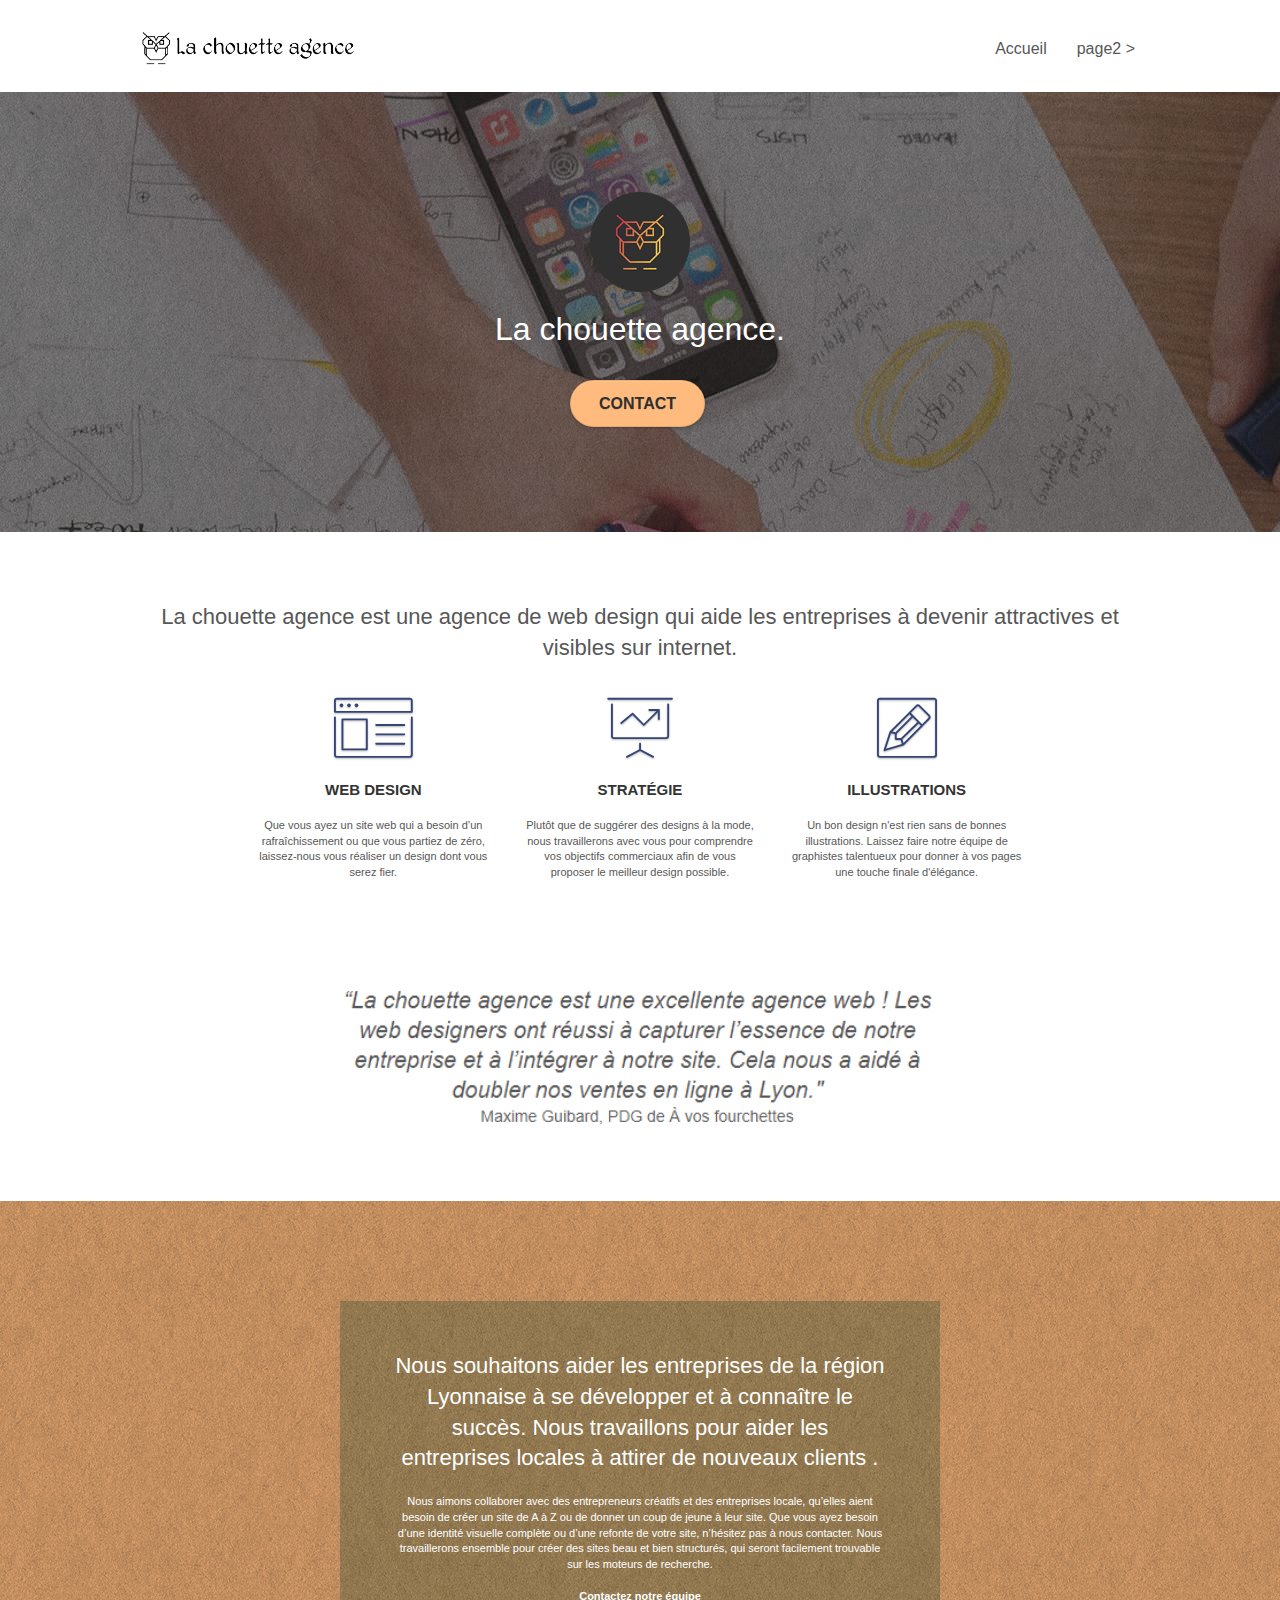
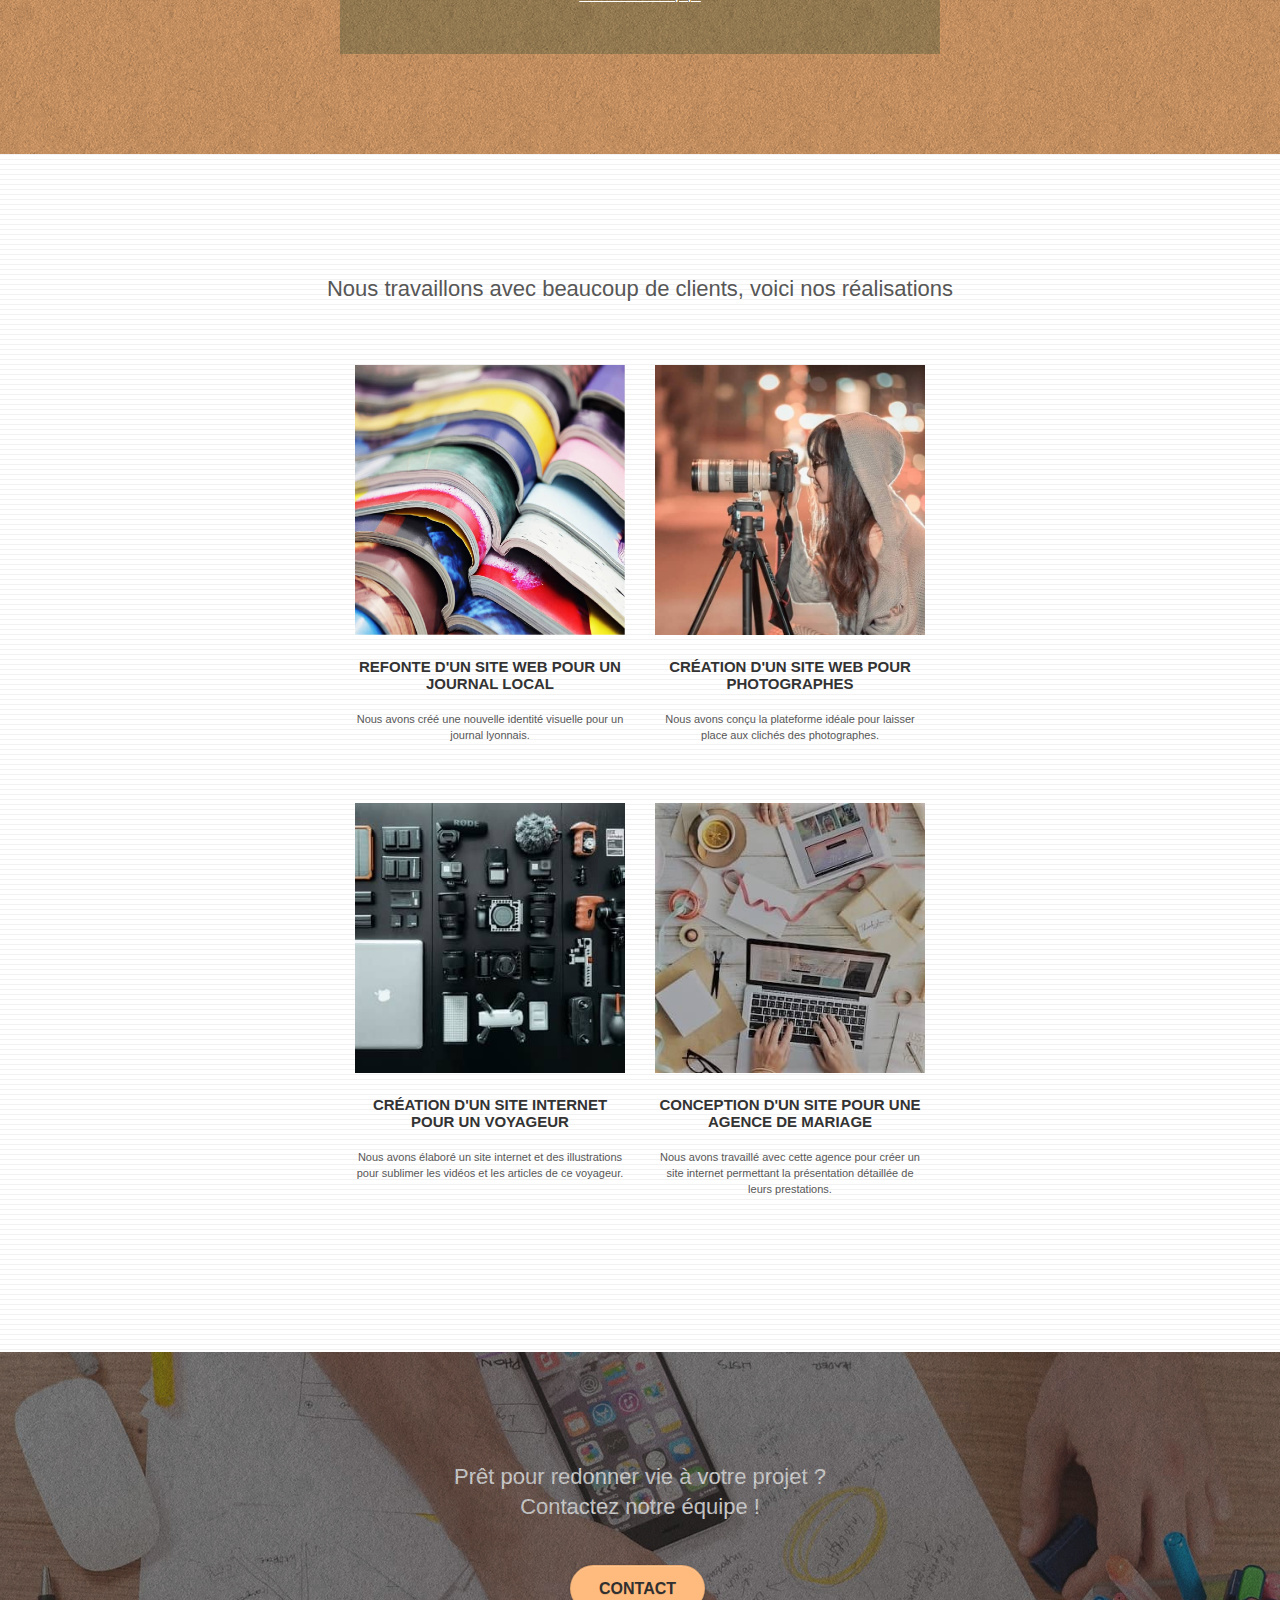
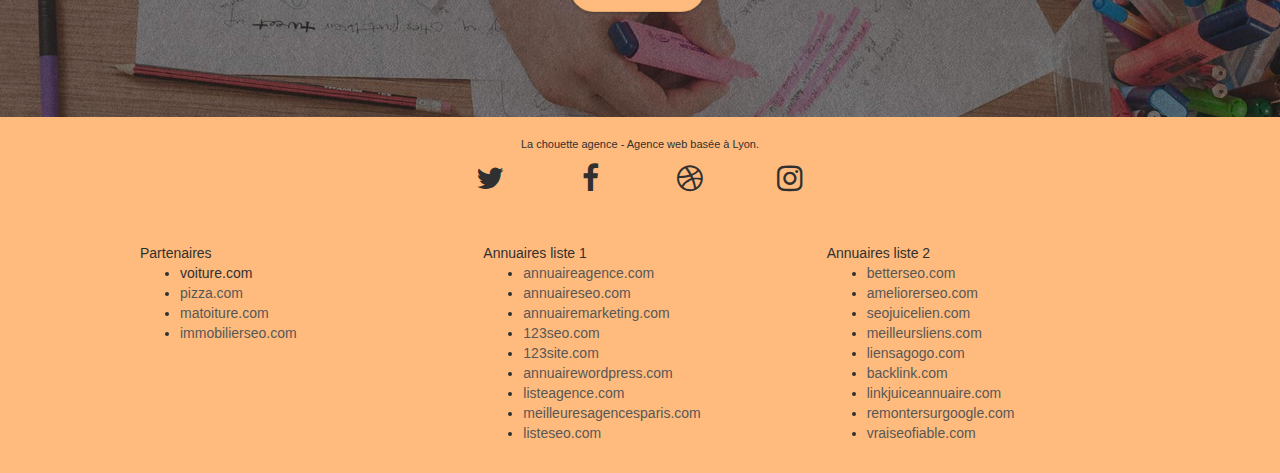
==== commit 00687182: "Commit 20211113 13h04 modifs contraste" ====
--- a/index.html
+++ b/index.html
@@ -269,7 +269,7 @@
             <div class="container bloc-sm">
                 <div class="row">
                     <div class="col-sm-12">
-                        <p class="text-center white">
+                        <p class="text-center  linkcolor">
                             La chouette agence - Agence web basée à Lyon.<br>
                         </p>
                         <div class="row row-no-gutters social">
@@ -279,28 +279,29 @@
 https://www.accede-web.com/notices/html-et-css/liens-et-boutons/completer-les-liens-et-les-boutons-non-explicites-avec-aria-label-ou-title/
 je n'ai pas utilisé aria-labelledby="accéder à twitter par labelledby" car erreur pour WAVE
                                     -->
-                                    <a class="social" href="https://twitter.com/home"  aria-label="accéder à twitter"><span class="fa fa-twitter icon-md"></span></a>
+                                    <a class="social" href="https://twitter.com/home"  aria-label="accéder à twitter"><span class="fa fa-twitter icon-md linkcolor"></span></a>
                                 </div>
                             </div>
                             <div class="col-sm-3">
                                 <div class="text-center">
-                                    <a class="social" href="https://www.facebook.com/" aria-label="accéder à facebook"><span class="fa fa-facebook icon-md"></span></a>
+                                    <a class="social" href="https://www.facebook.com/" aria-label="accéder à facebook"><span class="fa fa-facebook icon-md linkcolor"></span></a>
                                 </div>
                             </div>
                             <div class="col-sm-3">
                                 <div class="text-center">
-                                    <a class="social" href="https://dribbble.com/" aria-label="accéder à dribbble"><span class="fa fa-dribbble icon-md"></span></a>
+                                    <a class="social" href="https://dribbble.com/" aria-label="accéder à dribbble"><span class="fa fa-dribbble icon-md linkcolor"></span></a>
                                 </div>
                             </div>
                             <div class="col-sm-3">
                                 <div class="text-center">
-                                    <a class="social" href="https://www.instagram.com/" aria-label="accéder à instagram"><span class="fa fa-instagram icon-md"></span></a>
+                                    <a class="social" href="https://www.instagram.com/" aria-label="accéder à instagram"><span class="fa fa-instagram icon-md linkcolor"></span></a>
                                 </div>
                             </div>
                             <!-- Black hat ?div class="keywords" style="color:#F3976C;">Agence web à paris, stratégie web, web design, illustrations, design de site web, site web, web, internet, site internet, site</div-->
-                            <div class="keywords" style="color:#F3976C;"></div>
-                        </div>
-                        <div class="row">
+                            <!--div class="keywords" style="color:#F3976C;"></div-->
+                            <div class="keywords" ></div>
+                        </div>
+                        <div class="row linkcolor">
                             <div class="col-sm-4">
                                 Partenaires
                                     <ul>
--- a/style.css
+++ b/style.css
@@ -37,9 +37,13 @@
 
 .linkcolor
 {
-    color:#FAD5C4!important;
-}
-
+    /*color:#FAD5C4!important;*/color:#303030!important;background-color: #ffbb7d;
+}
+/*RDX à vérifier début*/
+.d-bloc a:hover .icon-md {
+    color:#4400a2!important; 
+}
+/*RDX à vérifier fin*/
 a,
 button {
     transition: all .3s ease-in-out;
@@ -156,7 +160,7 @@
 .d-bloc .navbar a,
 .d-bloc .navbar-brand,
 .d-bloc a .icon-sm,
-.d-bloc a .icon-md,
+/*.d-bloc a .icon-md, rdx test */
 .d-bloc a .icon-lg,
 .d-bloc a .icon-xl,
 .d-bloc h1 a,
@@ -164,8 +168,9 @@
 .d-bloc h3 a,
 .d-bloc h4 a,
 .d-bloc h5 a,
-.d-bloc h6 a,
-.d-bloc p a {
+.d-bloc h6 a/*,
+.d-bloc p a rdx test */
+{
     color: rgba(255, 255, 255, .6);
 }
 
@@ -173,7 +178,7 @@
 .d-bloc .navbar a:hover,
 .d-bloc .navbar-brand:hover,
 .d-bloc a:hover .icon-sm,
-.d-bloc a:hover .icon-md,
+/*.d-bloc a:hover .icon-md, rdx test */
 .d-bloc a:hover .icon-lg,
 .d-bloc a:hover .icon-xl,
 .d-bloc h1 a:hover,
@@ -737,7 +742,8 @@
     margin: auto auto auto auto;
 }
 
-h2 {
+
+    h2 {
     font-size: 22px;
     line-height: 1.4em;
 }
@@ -804,16 +810,19 @@
 }
 
 .bgc-atomic-tangerine {
-    background-color: #F3976C;
+    /*background-color: #F3976C;*/background-color: #ffbb7d;
 }
 
 .tc-white {
-    color: #F3976C!important;
+    /*color: #F3976C!important; test rdx color: #ffbb7d!important;*/color:#FFFF!important;
 }
 
 .btn-atomic-tangerine {
-    background: #F3976C;
-    color: #FFFFFF!important;
+    /*background: #F3976C;
+    color: #FFFFFF!important; test rdx */
+    background-color: #ffbb7d;
+    color: #303030!important;
+    
 }
 
 .btn-atomic-tangerine:hover {
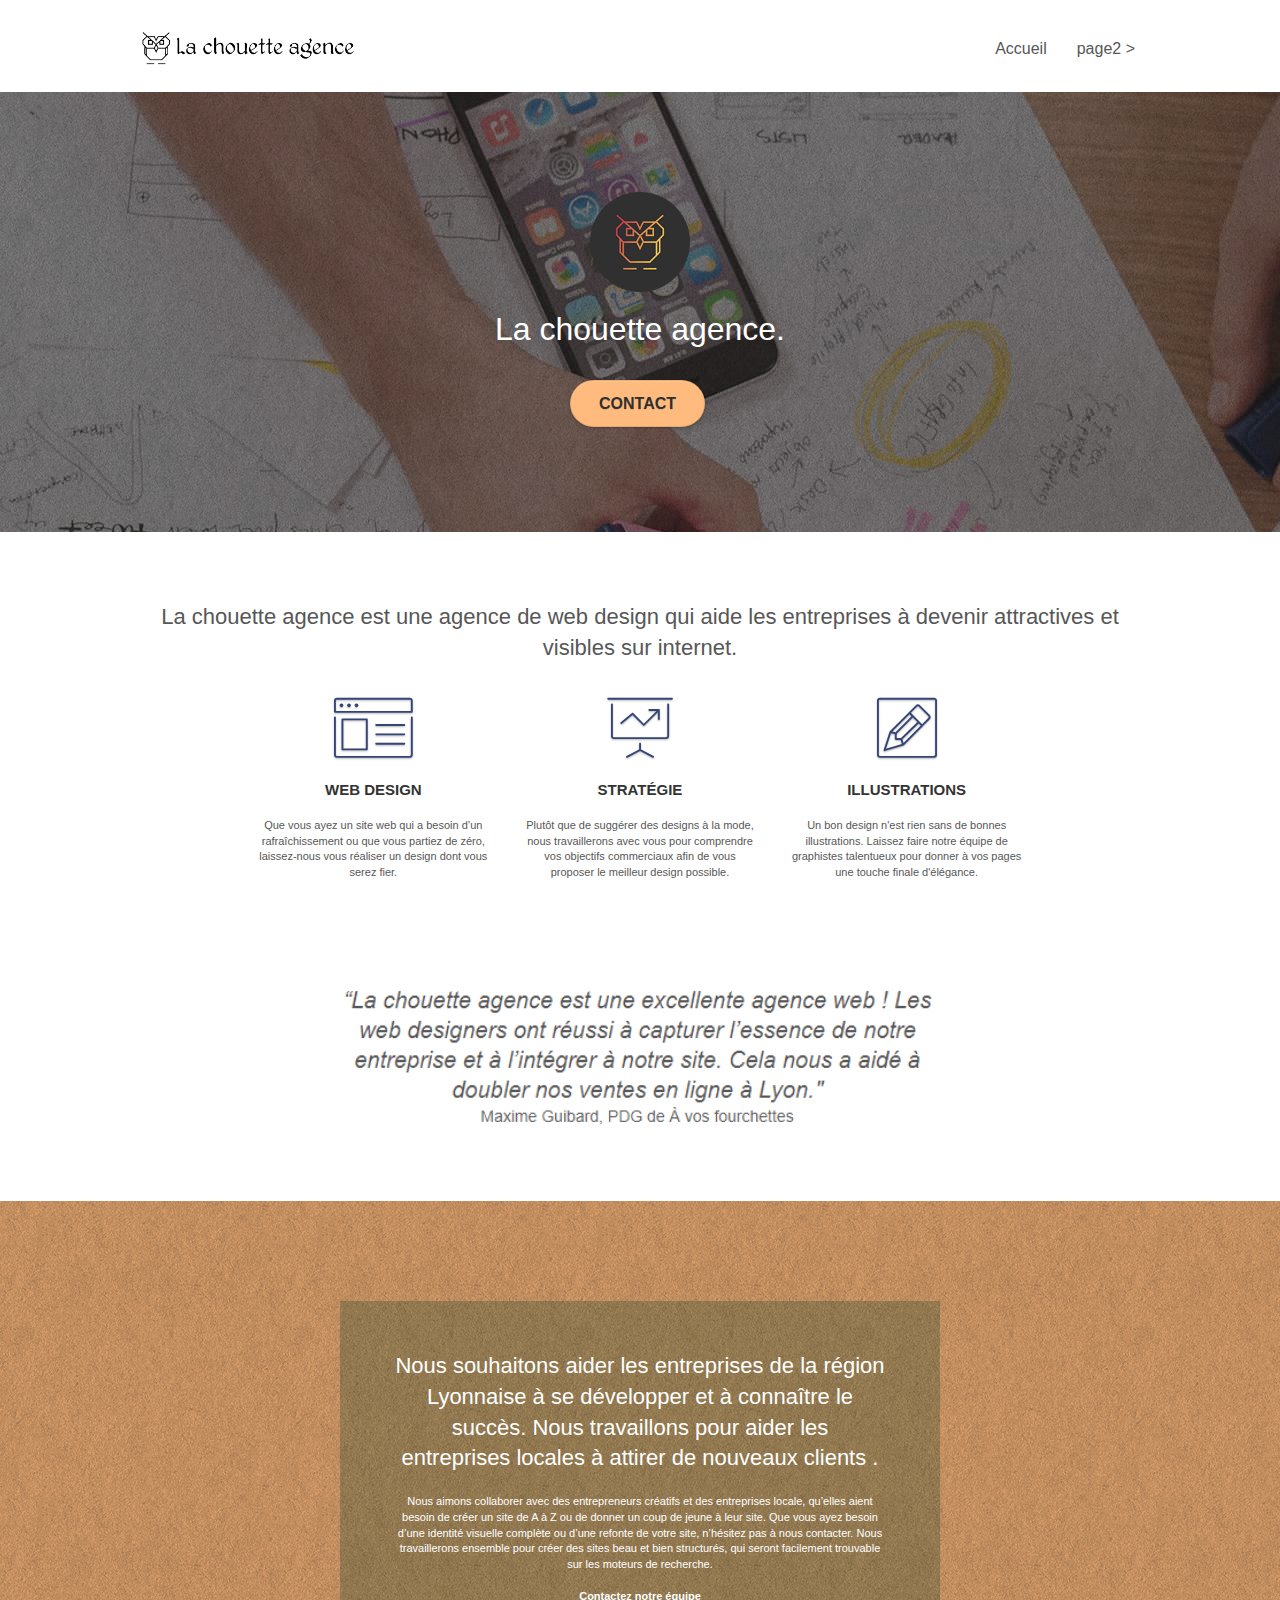
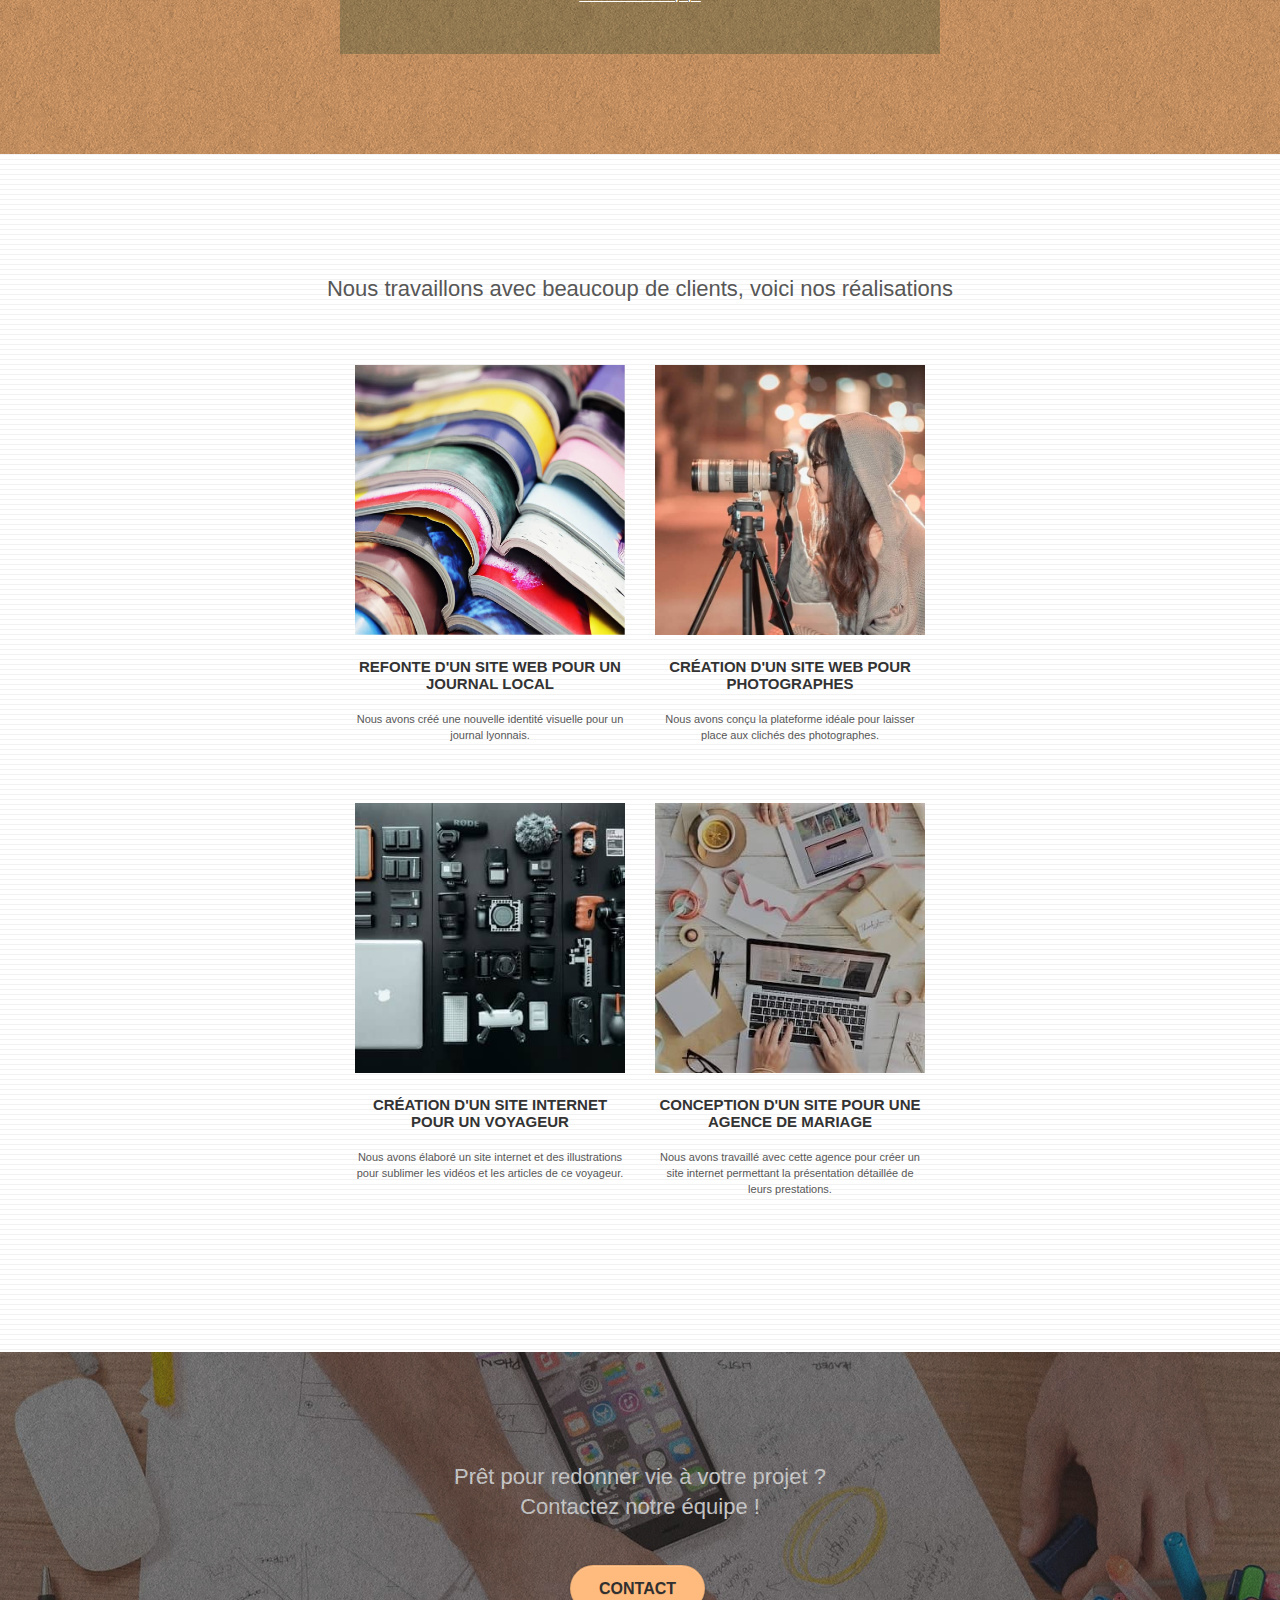
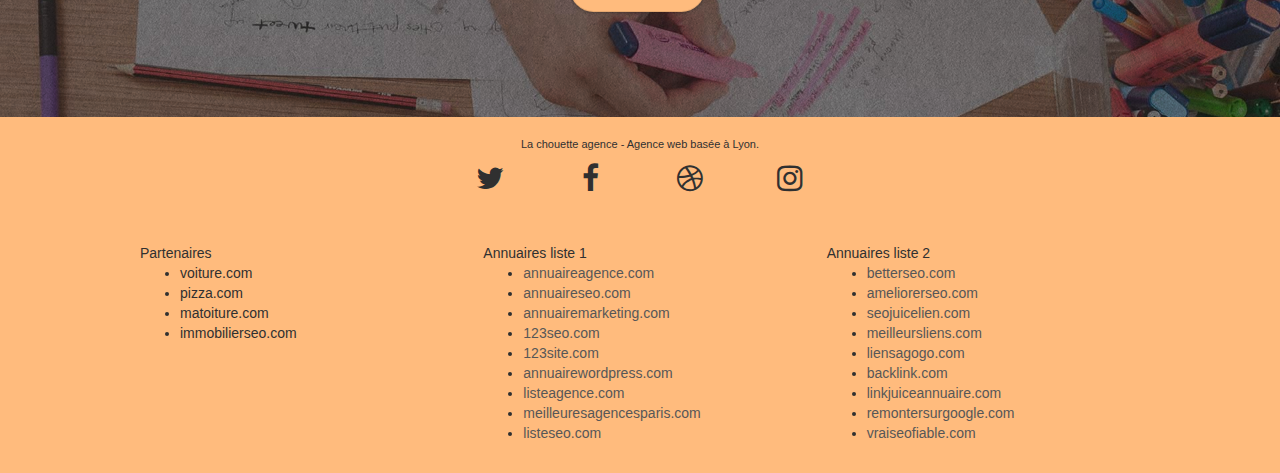
==== commit a03e47a9: "Commit 20211113 13h10 modifs contraste" ====
--- a/index.html
+++ b/index.html
@@ -306,9 +306,9 @@
                                 Partenaires
                                     <ul>
                                         <li><a href="#" aria-label="accéder à voiture.com"><span class="linkcolor">voiture.com</span></a></li>
-                                        <li><a href="#" aria-label="accéder à pizza.com">pizza.com</a></li>
-                                        <li><a href="#" aria-label="accéder à matoiture.com">matoiture.com</a></li>
-                                        <li><a href="#" aria-label="accéder à immobilierseo.com">immobilierseo.com</a></li>
+                                        <li><a href="#" aria-label="accéder à pizza.com"><span class="linkcolor">pizza.com</span></a></li>
+                                        <li><a href="#" aria-label="accéder à matoiture.com"><span class="linkcolor">matoiture.com</span></a></li>
+                                        <li><a href="#" aria-label="accéder à immobilierseo.com"><span class="linkcolor">immobilierseo.com</span></a></li>
                                     </ul>		
                             </div>
                             <div class="col-sm-4">
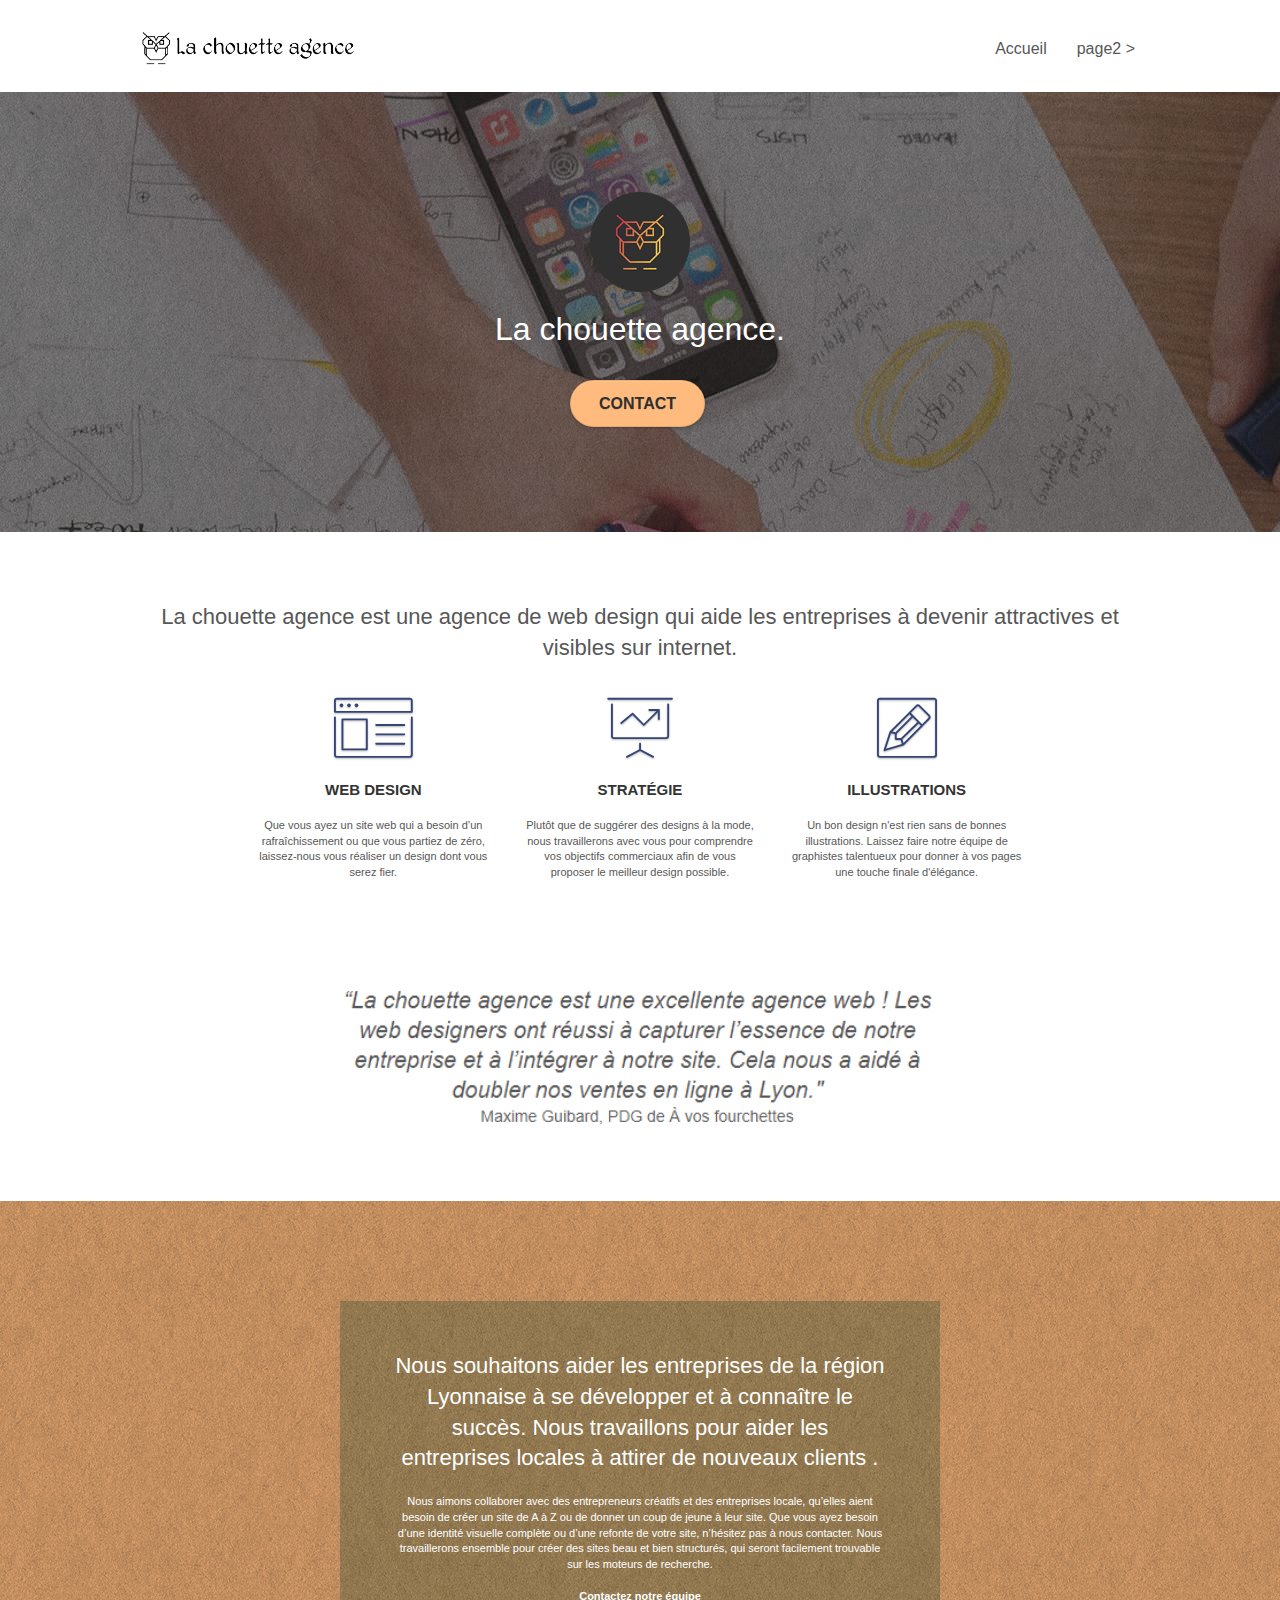
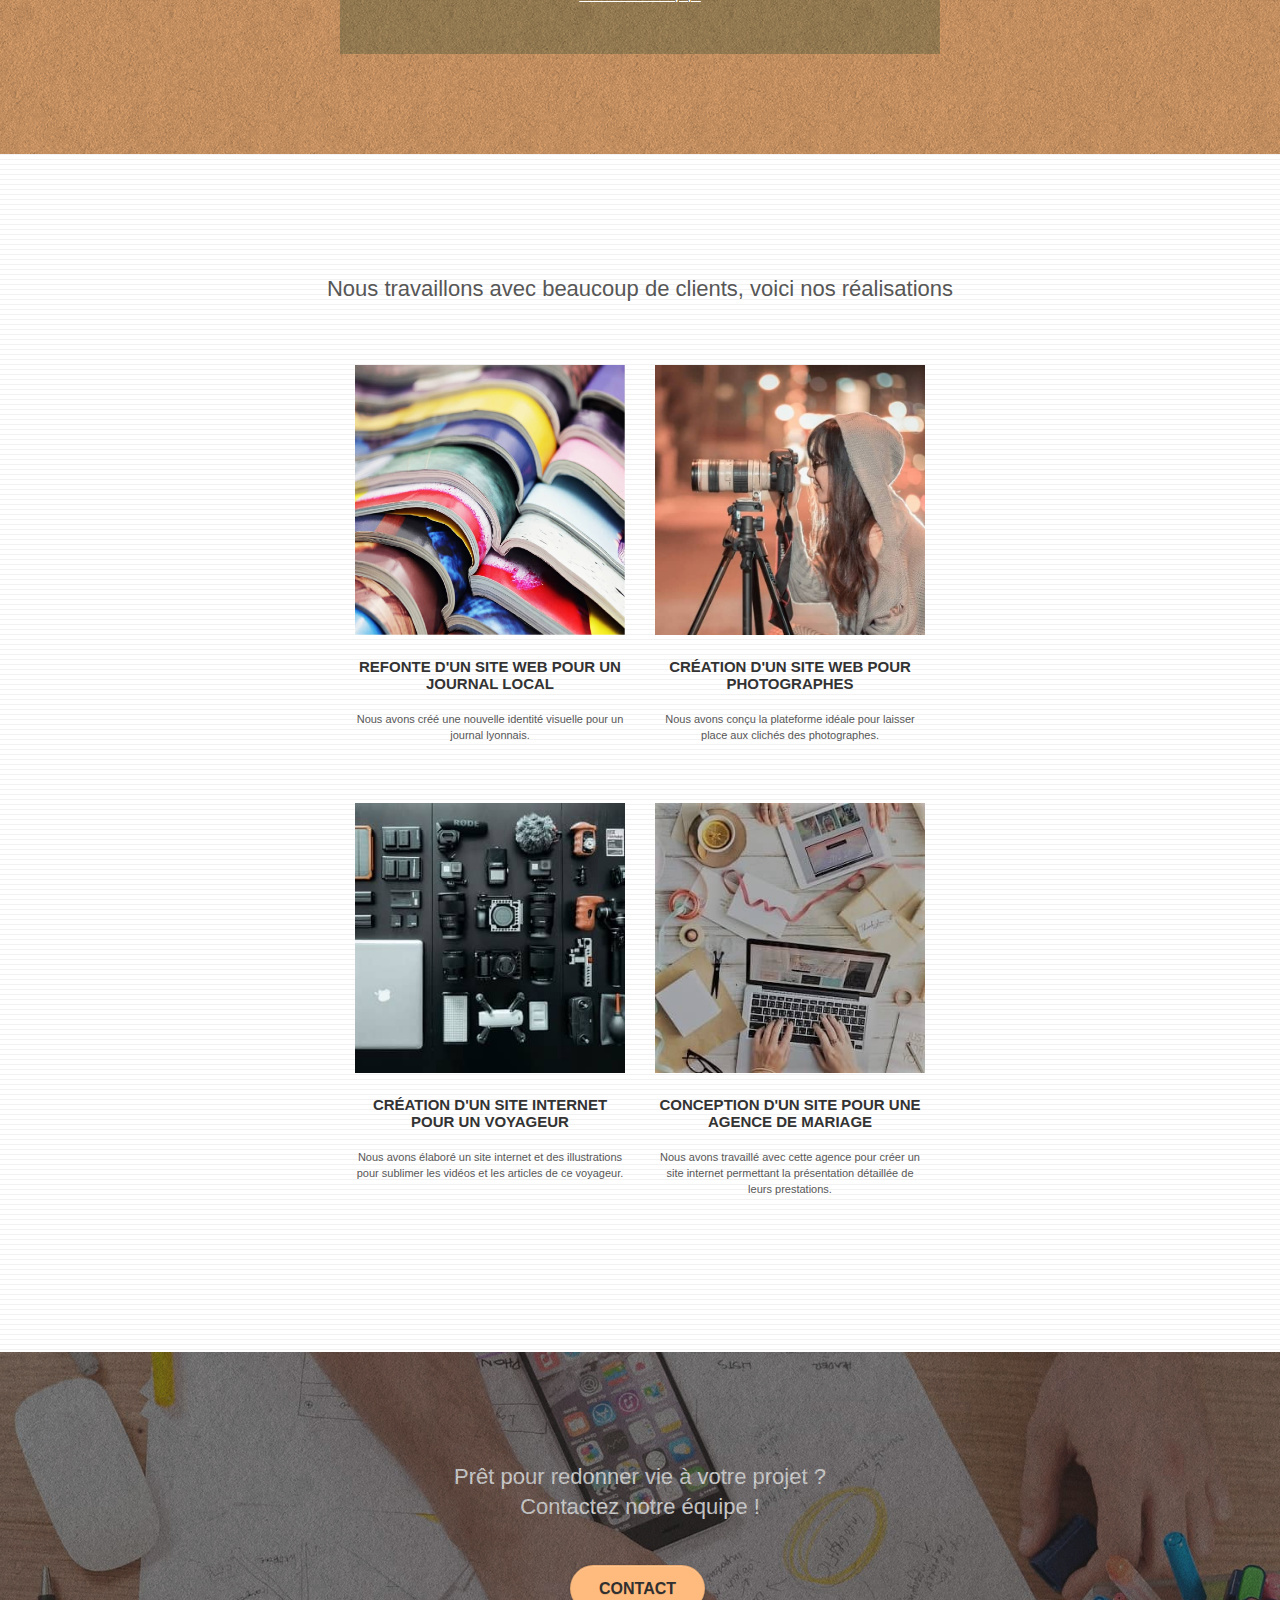
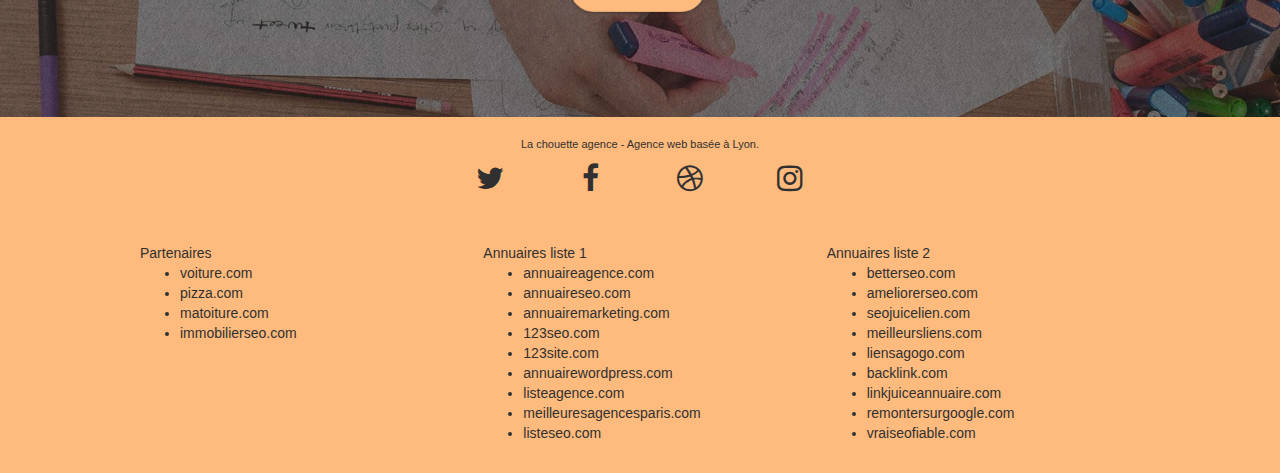
==== commit 19491421: "Commit 20211113 13h21 corrections contraste" ====
--- a/index.html
+++ b/index.html
@@ -314,29 +314,29 @@
                             <div class="col-sm-4">
                                 Annuaires liste 1
                                 <ul>
-                                    <li><a href="#" aria-label="accéder à annuaireagence.com">annuaireagence.com</a></li>
-                                    <li><a href="#" aria-label="accéder à annuaireseo.com">annuaireseo.com</a></li>
-                                    <li><a href="#" aria-label="accéder à annuairemarketing.com">annuairemarketing.com</a></li>
-                                    <li><a href="#" aria-label="accéder à 123seo.com">123seo.com</a></li>
-                                    <li><a href="#" aria-label="accéder à 123site.com">123site.com</a></li>
-                                    <li><a href="#" aria-label="accéder à annuairewordpress.com">annuairewordpress.com</a></li>
-                                    <li><a href="#" aria-label="accéder à listeagence.com">listeagence.com</a></li>
-                                    <li><a href="#" aria-label="accéder à meilleuresagencesparis.com">meilleuresagencesparis.com</a></li>
-                                    <li><a href="#" aria-label="accéder à listeseo.com">listeseo.com</a></li>
+                                    <li><a href="#" aria-label="accéder à annuaireagence.com"><span class="linkcolor">annuaireagence.com</span></a></li>
+                                    <li><a href="#" aria-label="accéder à annuaireseo.com"><span class="linkcolor">annuaireseo.com</span></a></li>
+                                    <li><a href="#" aria-label="accéder à annuairemarketing.com"><span class="linkcolor">annuairemarketing.com</span></a></li>
+                                    <li><a href="#" aria-label="accéder à 123seo.com"><span class="linkcolor">123seo.com</span></a></li>
+                                    <li><a href="#" aria-label="accéder à 123site.com"><span class="linkcolor">123site.com</span></a></li>
+                                    <li><a href="#" aria-label="accéder à annuairewordpress.com"><span class="linkcolor">annuairewordpress.com</span></a></li>
+                                    <li><a href="#" aria-label="accéder à listeagence.com"><span class="linkcolor">listeagence.com</span></a></li>
+                                    <li><a href="#" aria-label="accéder à meilleuresagencesparis.com"><span class="linkcolor">meilleuresagencesparis.com</span></a></li>
+                                    <li><a href="#" aria-label="accéder à listeseo.com"><span class="linkcolor">listeseo.com</span></a></li>
                                 </ul>
                             </div>
                             <div class="col-sm-4">
                                 Annuaires liste 2
                                 <ul>
-                                    <li><a href="#" aria-label="accéder à betterseo.com">betterseo.com</a></li>
-                                    <li><a href="#" aria-label="accéder à ameliorerseo.com">ameliorerseo.com</a></li>
-                                    <li><a href="#" aria-label="accéder à seojuicelien.com">seojuicelien.com</a></li>
-                                    <li><a href="#" aria-label="accéder à meilleursliens.com">meilleursliens.com</a></li>
-                                    <li><a href="#" aria-label="accéder à liensagogo.com">liensagogo.com</a></li>
-                                    <li><a href="#" aria-label="accéder à backlink.com">backlink.com</a></li>
-                                    <li><a href="#" aria-label="accéder à linkjuiceannuaire.com">linkjuiceannuaire.com</a></li>
-                                    <li><a href="#" aria-label="accéder à remontersurgoogle.com">remontersurgoogle.com</a></li>
-                                    <li><a href="#" aria-label="accéder à vraiseofiable.com">vraiseofiable.com</a></li>
+                                    <li><a href="#" aria-label="accéder à betterseo.com"><span class="linkcolor">betterseo.com</span></a></li>
+                                    <li><a href="#" aria-label="accéder à ameliorerseo.com"><span class="linkcolor">ameliorerseo.com</span></a></li>
+                                    <li><a href="#" aria-label="accéder à seojuicelien.com"><span class="linkcolor">seojuicelien.com</span></a></li>
+                                    <li><a href="#" aria-label="accéder à meilleursliens.com"><span class="linkcolor">meilleursliens.com</span></a></li>
+                                    <li><a href="#" aria-label="accéder à liensagogo.com"><span class="linkcolor">liensagogo.com</span></a></li>
+                                    <li><a href="#" aria-label="accéder à backlink.com"><span class="linkcolor">backlink.com</span></a></li>
+                                    <li><a href="#" aria-label="accéder à linkjuiceannuaire.com"><span class="linkcolor">linkjuiceannuaire.com</span></a></li>
+                                    <li><a href="#" aria-label="accéder à remontersurgoogle.com"><span class="linkcolor">remontersurgoogle.com</span></a></li>
+                                    <li><a href="#" aria-label="accéder à vraiseofiable.com"><span class="linkcolor">vraiseofiable.com</span></a></li>
                                 </ul>
                             </div>
                         </div>
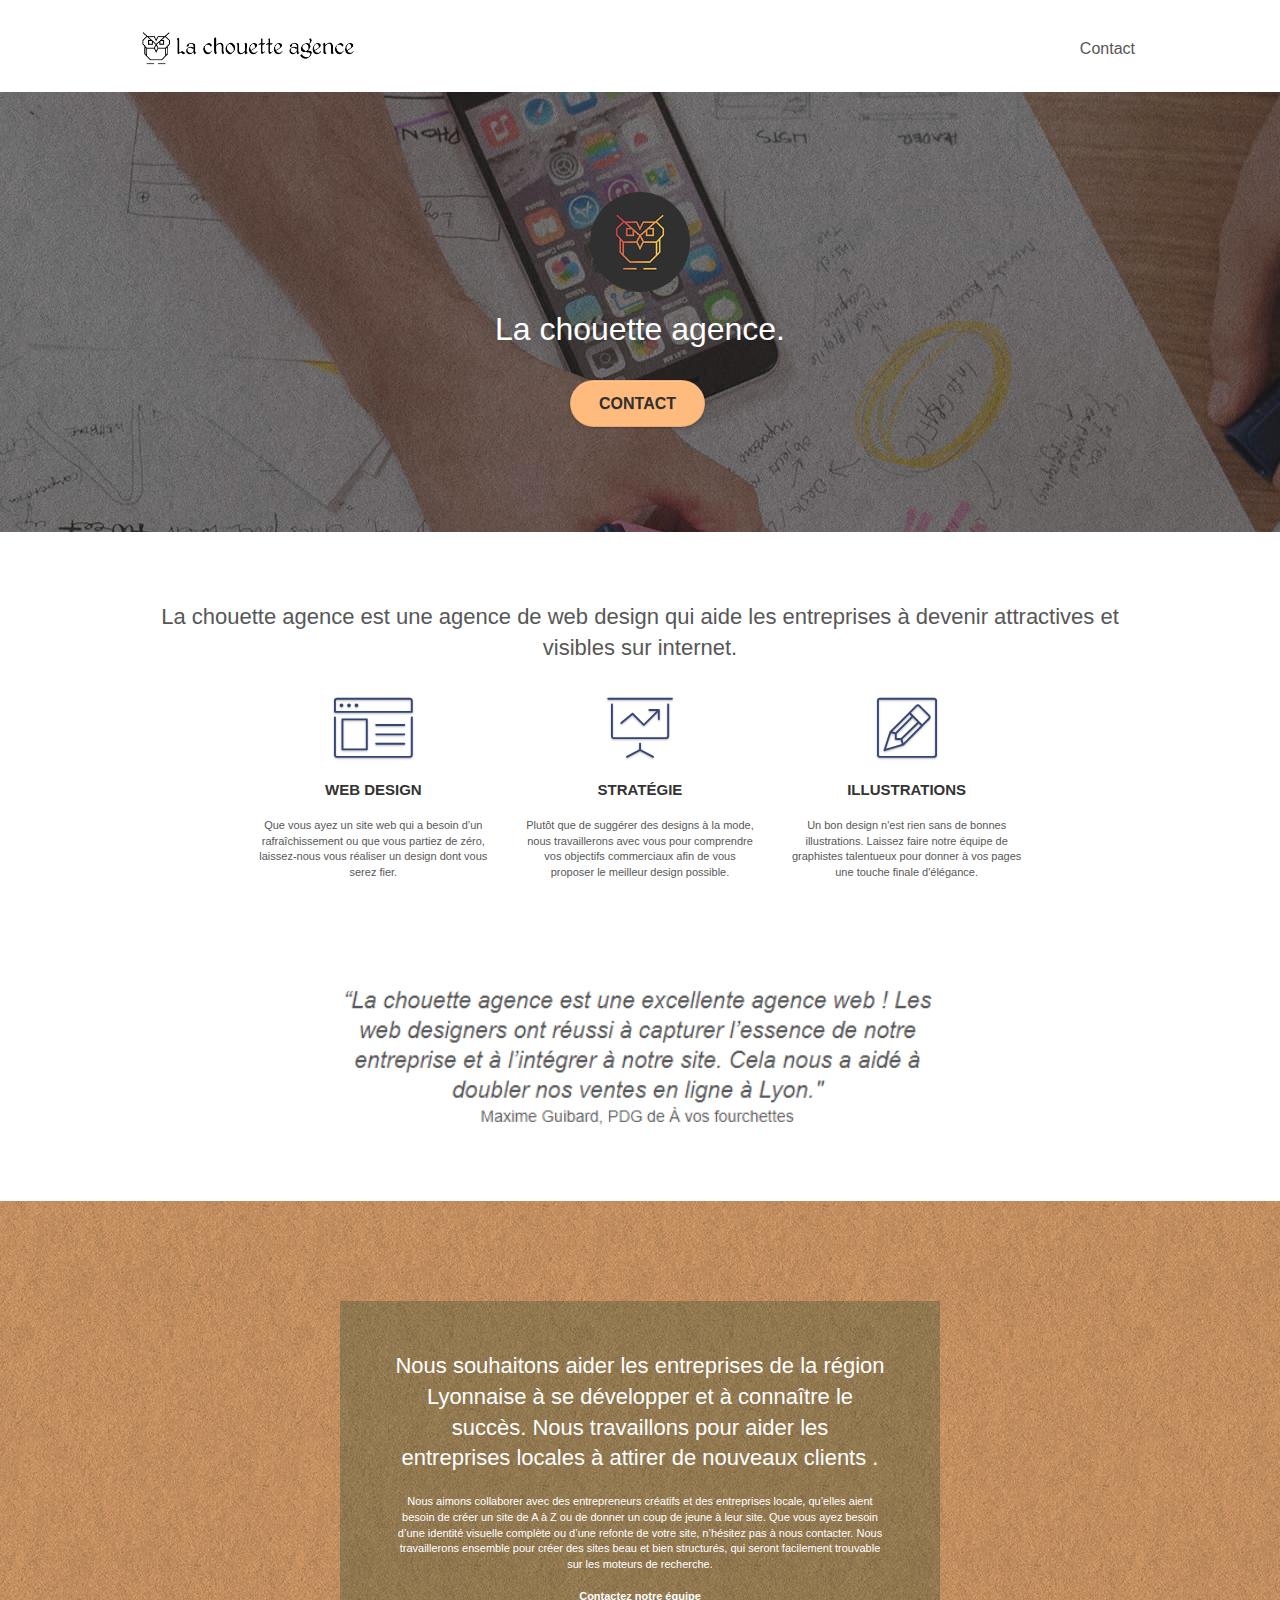
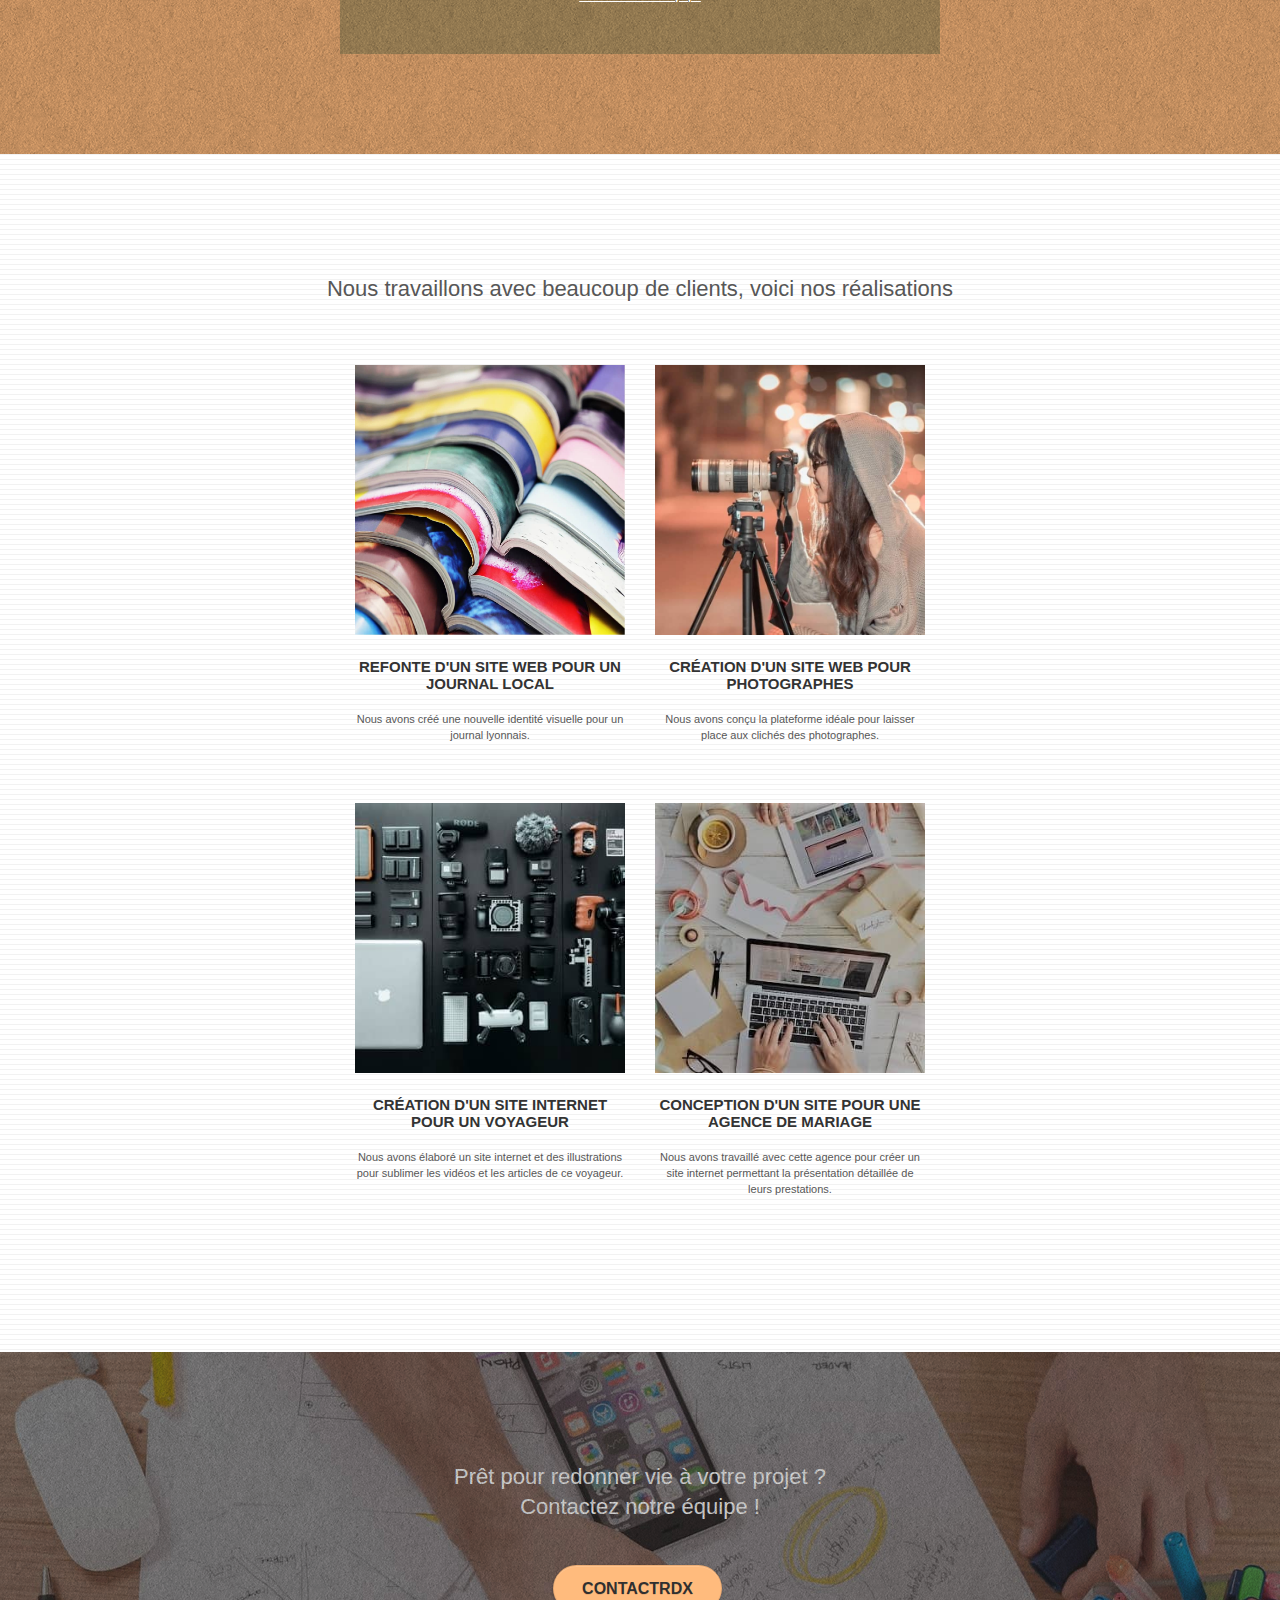
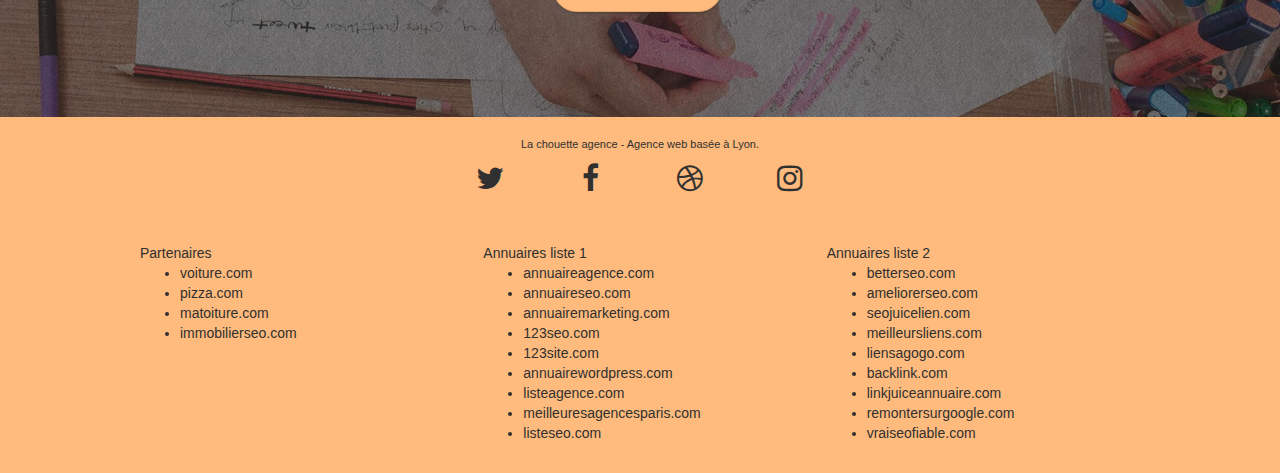
==== commit 59ff3823: "Commit 20211114 17h04 modifs en cours" ====
--- a/index.html
+++ b/index.html
@@ -57,12 +57,12 @@
                     <div class="collapse navbar-collapse navbar-1 special-dropdown-nav">
                         <ul class="site-navigation nav navbar-nav">
                             <li>
-                                <a href="index.html">Accueil</a> <!-- utile ? demander à KM -->
+                                <!--a href="index.html">Accueil</a--> <!-- utile ? demander à KM -->
                             </li>
                             <li> <!-- utile ? demander à KM -->
                             </li>
                             <li>
-                                <a href="page2.html">page2 &gt;</a>
+                                <!--a href="page2.html">page2 &gt;</a demander à KM --><a href="#bloc-5-cta">Contact</a>
                             </li>
                         </ul>
                     </div>
@@ -253,7 +253,7 @@
                             Prêt pour redonner vie à votre projet ?<br>Contactez notre équipe !
                         </h2>
                         <div class="col-sm-12 text-center">
-                            <a href="page2.html" class="btn btn-atomic-tangerine btn-clean btn-rd btn-lg cta-hero">Contact</a>
+                            <a href="page2.html" class="btn btn-atomic-tangerine btn-clean btn-rd btn-lg cta-hero">ContactRDX</a>
                         </div>
                     </div>
                 </div>
--- a/style.css
+++ b/style.css
@@ -44,6 +44,42 @@
     color:#4400a2!important; 
 }
 /*RDX à vérifier fin*/
+.FlexCont
+{
+    display: flex;
+    /*flex-direction: row;
+    flex-wrap: wrap;
+    gap:25px;*/
+    flex-direction: column;
+    /*gap:2px;*/
+    min-width: 200px;
+    width:90%;
+    /*border:solid red;*/
+}
+.FlexElt
+{
+    display: flex;
+    flex-direction: row;
+    flex-wrap: wrap;
+    /*gap:20px;*/
+    min-width: 200px;
+    width:100%;
+    /*border:solid green;*/
+    margin-bottom: 15px;
+}
+.btn-form
+{
+    max-width: 300px;
+}
+.h2form
+{
+    max-width: 300px;
+    height:35px;
+    color:#303030;font-weight:700;
+    background-color:#ffbb7d;
+    text-align: center;
+}
+
 a,
 button {
     transition: all .3s ease-in-out;
@@ -816,7 +852,9 @@
 .tc-white {
     /*color: #F3976C!important; test rdx color: #ffbb7d!important;*/color:#FFFF!important;
 }
-
+.tc-darkgrey {
+    color:#303030!important; /*rdx à vérifier*/
+}
 .btn-atomic-tangerine {
     /*background: #F3976C;
     color: #FFFFFF!important; test rdx */
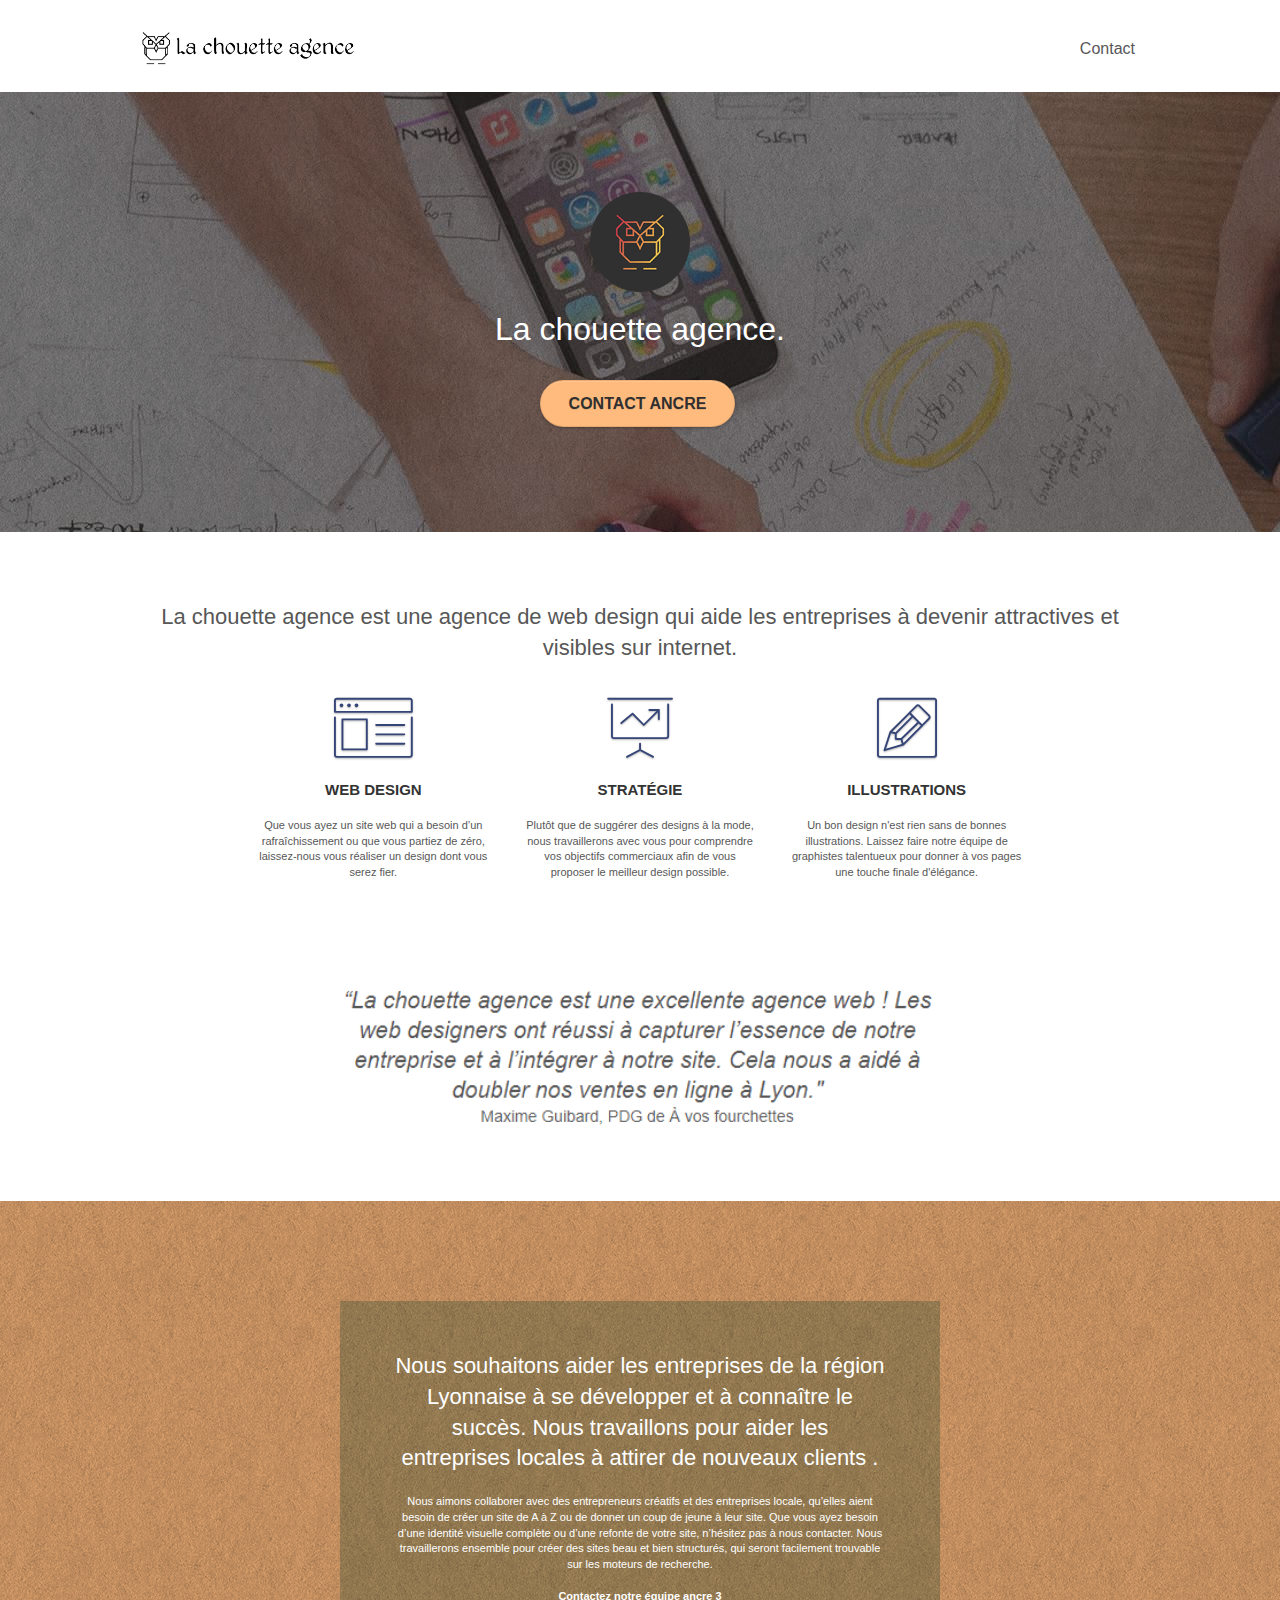
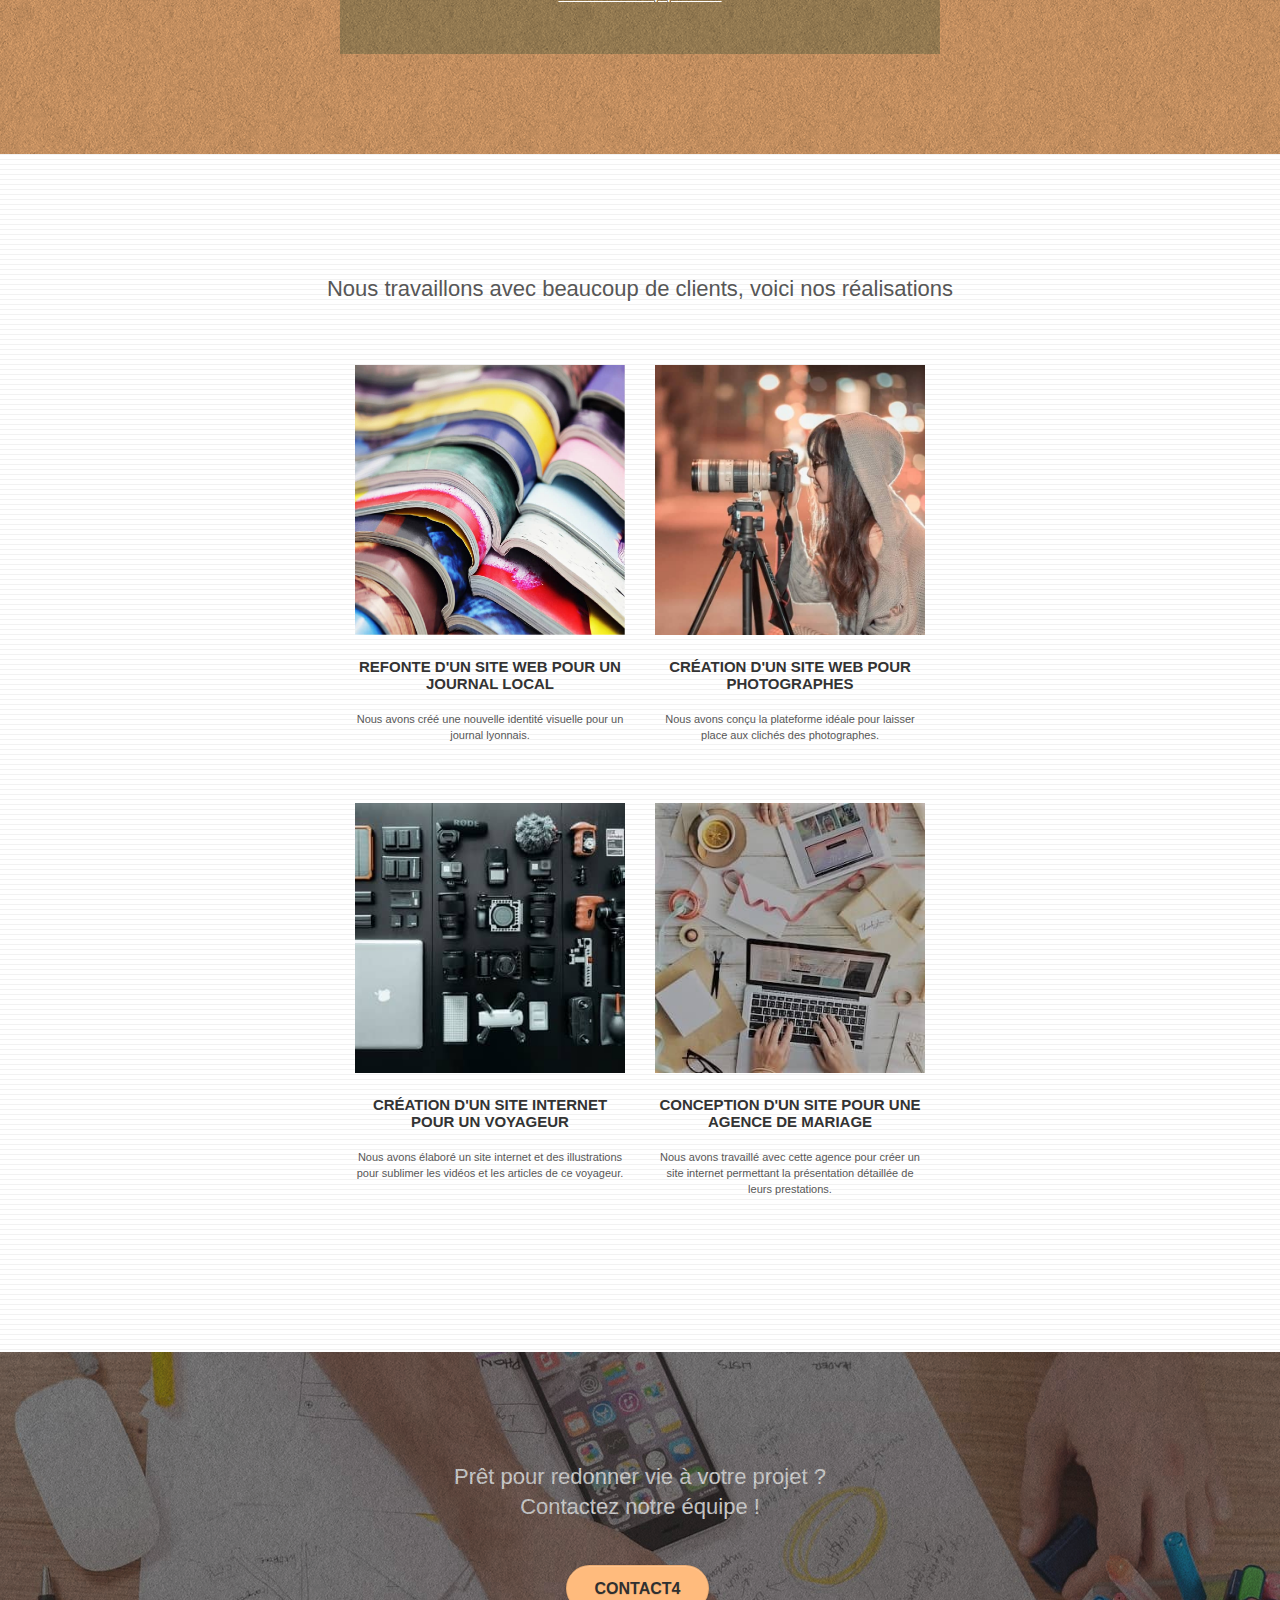
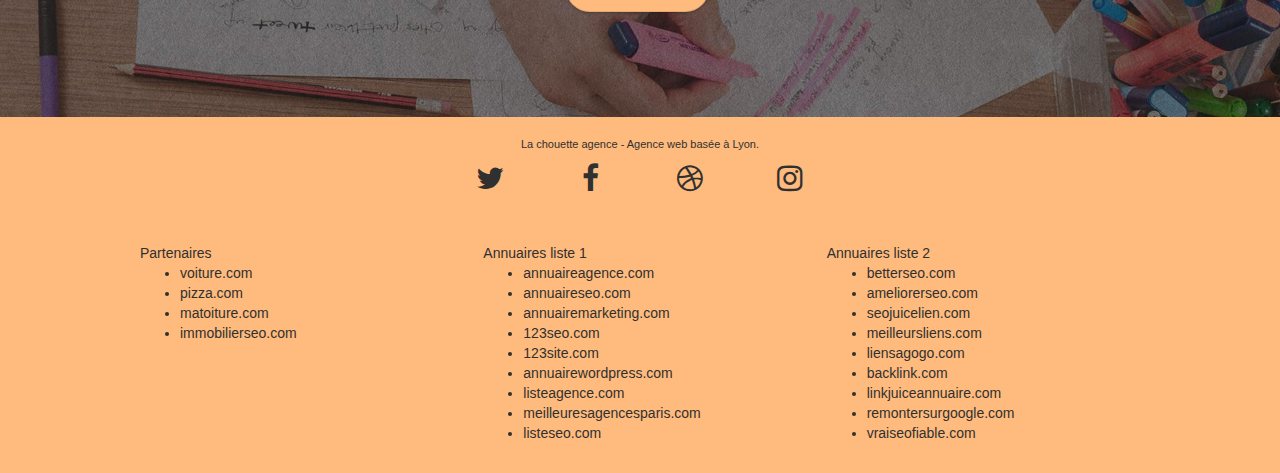
==== commit 9c3b97bf: "Commit 20211114 19h59 test performance" ====
--- a/index.html
+++ b/index.html
@@ -17,15 +17,23 @@
 
     <link rel="shortcut icon" type="image/png" href="favicon.jpg">
     
-	<link rel="stylesheet" type="text/css" href="./css/bootstrap.css">
+	<link rel="stylesheet" type="text/css" href="./css/bootstrap.min.css">
 	<link rel="stylesheet" type="text/css" href="style.css">
+	<!--link rel="stylesheet" type="text/css" href="./css/font-awesome.min.css"-->
+	<!--link rel="stylesheet" type="text/css" href="./css/et-line.min.css"-->
+    <!--link rel="stylesheet" type="text/css" href="./css/bootstrap.css"-->
+	<!--link rel="stylesheet" type="text/css" href="style.css"-->
 	<link rel="stylesheet" type="text/css" href="./css/font-awesome.css">
 	<link rel="stylesheet" type="text/css" href="./css/et-line.css">
 	
     <!-- demander à KM si ok async ou defer -->
-	<script async src="./js/jquery-2.1.0.js"></script>  
+	<!--script async src="./js/jquery-2.1.0.js"></script>  
 	<script async src="./js/bootstrap.js"></script>
-	<script async src="./js/blocs.js"></script>
+	<script async src="./js/blocs.js"></script-->
+    <script async src="./js/jquery-2.1.0.min.js"></script>
+    <script async src="./js/bootstrap.min.js"></script>
+    <script async src="./js/blocs.min.js"></script>    
+
 	<script async src="./js/jquery.touchSwipe.js"></script>
 	<script async src="./js/gmaps.js"></script>
 
@@ -85,7 +93,8 @@
                                 La chouette agence.
                             </h1>
                             <div class="text-center">
-                                <a href="page2.html" class="btn btn-lg btn-clean btn-rd cta-hero btn-atomic-tangerine" id="cta-hero">Contact</a>
+                                <!--a href="page2.html" href="#bloc-5-cta" class="btn btn-lg btn-clean btn-rd cta-hero btn-atomic-tangerine" id="cta-hero">Contact</a-->
+                                <a href="#bloc-5-cta" class="btn btn-lg btn-clean btn-rd cta-hero btn-atomic-tangerine" id="cta-hero">Contact ancre</a>
                             </div>
                         </div>
                     </div>
@@ -178,7 +187,12 @@
                                 Nous souhaitons aider les entreprises de la région Lyonnaise à se développer et à connaître le succès. Nous travaillons pour aider les entreprises locales à attirer de nouveaux clients .<br>
                             </h2>
                             <p class="text-center white">
-                                Nous aimons collaborer avec des entrepreneurs créatifs et des entreprises locale, qu’elles aient besoin de créer un site de A à Z ou de donner un coup de jeune à leur site. Que vous ayez besoin d’une identité visuelle complète ou d’une refonte de votre site, n’hésitez pas à nous contacter. Nous travaillerons ensemble pour créer des sites beau et bien structurés, qui seront facilement trouvable sur les moteurs de recherche. <br><br><a class="ltc-white bold-link" href="page2.html">Contactez notre équipe</a><br>
+                                Nous aimons collaborer avec des entrepreneurs créatifs et des entreprises locale, qu’elles aient besoin de créer un site de A à Z ou de donner un coup de jeune à leur site. Que vous ayez besoin d’une identité visuelle complète ou d’une refonte de votre site, n’hésitez pas à nous contacter. Nous travaillerons ensemble pour créer des sites beau et bien structurés, qui seront facilement trouvable sur les moteurs de recherche. <br><br>
+                                <!--a class="ltc-white bold-link" href="page2.html"-->
+                                <a class="ltc-white bold-link" href="#bloc-5-cta">
+                                    Contactez notre équipe ancre 3
+                                </a>
+                                <br>
                             </p>
                         </div>
                     </div>
@@ -253,7 +267,7 @@
                             Prêt pour redonner vie à votre projet ?<br>Contactez notre équipe !
                         </h2>
                         <div class="col-sm-12 text-center">
-                            <a href="page2.html" class="btn btn-atomic-tangerine btn-clean btn-rd btn-lg cta-hero">ContactRDX</a>
+                            <a href="page2.html" class="btn btn-atomic-tangerine btn-clean btn-rd btn-lg cta-hero">Contact4</a>
                         </div>
                     </div>
                 </div>
